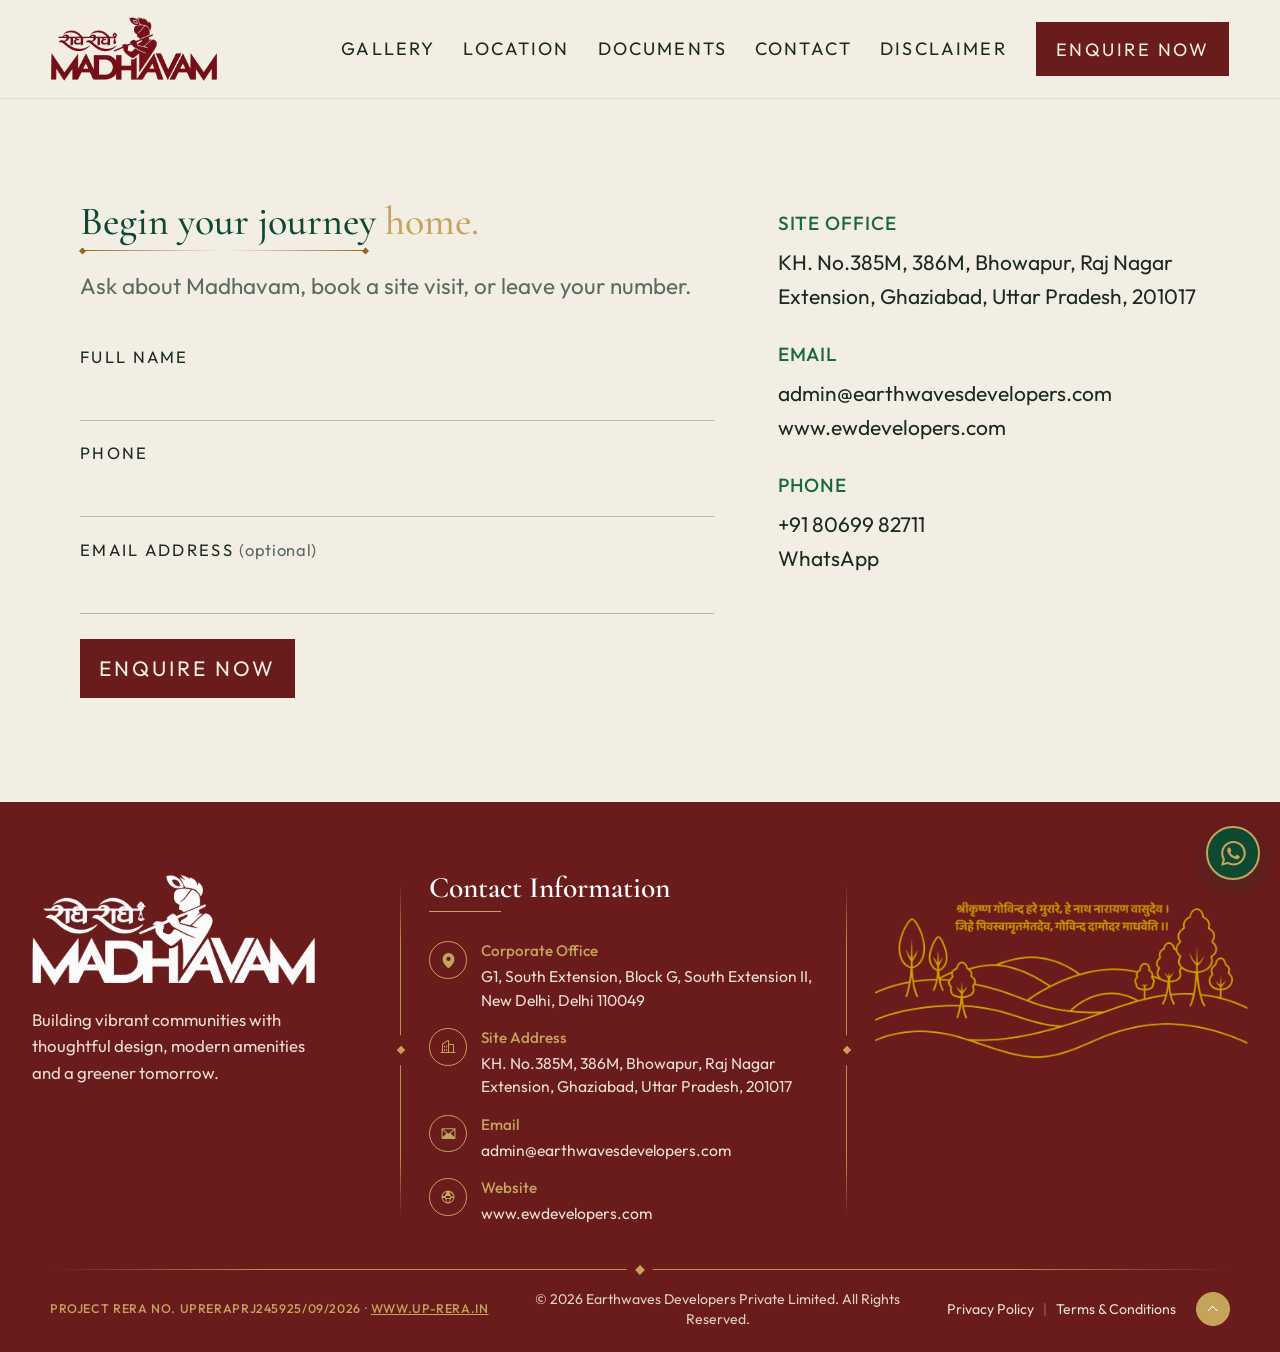
==== contact.html @ 1fb75564 "new contact page, and minor changes" ====
<!DOCTYPE html>
<html lang="en" class="no-js">
<head>
  <meta charset="utf-8">
  <meta name="viewport" content="width=device-width, initial-scale=1">
  <title>Contact Us | Madhavam</title>
  <meta name="description" content="Enquire about Madhavam by Earth Waves Developers — gated residential plots at Raj Nagar Extension, Ghaziabad (Delhi NCR). Book a site visit or leave your number.">
  <meta name="robots" content="index, follow">
  <meta name="author" content="Earthwaves Developers Pvt Ltd">
  <meta name="theme-color" content="#0E4A32">
  <link rel="canonical" href="https://madhavam.ewdevelopers.com/contact.html">

  <meta property="og:type" content="website">
  <meta property="og:locale" content="en_IN">
  <meta property="og:site_name" content="Madhavam">
  <meta property="og:url" content="https://madhavam.ewdevelopers.com/contact.html">
  <meta property="og:title" content="Contact Us | Madhavam">
  <meta property="og:description" content="Enquire about Madhavam — gated residential plots at Raj Nagar Extension, Delhi NCR. Book a site visit or leave your number.">
  <meta property="og:image" content="https://madhavam.ewdevelopers.com/assets/hero-poster.webp">

  <meta name="twitter:card" content="summary_large_image">
  <meta name="twitter:title" content="Contact Us | Madhavam">
  <meta name="twitter:description" content="Enquire about Madhavam — gated residential plots at Raj Nagar Extension, Delhi NCR.">
  <meta name="twitter:image" content="https://madhavam.ewdevelopers.com/assets/hero-poster.webp">

  <link rel="preconnect" href="https://fonts.googleapis.com">
  <link rel="preconnect" href="https://fonts.gstatic.com" crossorigin>
  <link href="https://fonts.googleapis.com/css2?family=Cormorant+Garamond:ital,wght@0,500;0,600;0,700;1,500&family=Noto+Serif+Devanagari:wght@500;600&family=Outfit:wght@300;400;500&display=swap" rel="stylesheet">
  <link href="https://cdn.jsdelivr.net/npm/bootstrap@5.3.3/dist/css/bootstrap.min.css" rel="stylesheet">
  <link href="css/style.css" rel="stylesheet">
  <script>document.documentElement.classList.replace("no-js","js")</script>
  <script type="application/ld+json">
  {
    "@context": "https://schema.org",
    "@type": "WebPage",
    "@id": "https://madhavam.ewdevelopers.com/contact.html#webpage",
    "url": "https://madhavam.ewdevelopers.com/contact.html",
    "name": "Contact Us | Madhavam",
    "description": "Enquire about Madhavam by Earth Waves Developers — gated residential plots at Raj Nagar Extension, Ghaziabad (Delhi NCR).",
    "isPartOf": { "@id": "https://madhavam.ewdevelopers.com/#website" },
    "publisher": { "@id": "https://madhavam.ewdevelopers.com/#organization" },
    "dateModified": "2026-10-22",
    "inLanguage": "en-IN"
  }
  </script>
</head>
<body class="legal-page">
  <a class="skip-link" href="#contactMain">Skip to content</a>

  <header class="site-header is-solid" id="siteHeader">
    <nav class="navbar navbar-expand-lg" aria-label="Primary">
      <div class="nav-bar">
        <a class="brand" href="index.html">
          <span class="brand-slot">
            <img class="brand-logo" src="assets/madhavam-logo-burgundy.webp" alt="Radhe Radhe Madhavam" width="1995" height="784" data-brand data-logo-light="assets/hero.png" data-logo-dark="assets/madhavam-logo-burgundy.webp">
          </span>
        </a>
        <button class="navbar-toggler" type="button" data-bs-toggle="collapse" data-bs-target="#siteNav" aria-controls="siteNav" aria-expanded="false" aria-label="Open menu">
          <span class="toggler-bar"></span>
          <span class="toggler-bar"></span>
          <span class="toggler-bar"></span>
        </button>
        <div class="collapse navbar-collapse" id="siteNav">
          <ul class="navbar-nav ms-auto">
            <li class="nav-item"><a class="nav-link" href="index.html#gallery">Gallery</a></li>
            <li class="nav-item"><a class="nav-link" href="index.html#location">Location</a></li>
            <li class="nav-item"><a class="nav-link" href="index.html#documents">Documents</a></li>
            <li class="nav-item"><a class="nav-link" href="contact.html" aria-current="page">Contact</a></li>
            <li class="nav-item"><a class="nav-link" href="disclaimer-privacy.html">Disclaimer</a></li>
          </ul>
          <a class="btn btn-nav" href="contact.html">Enquire Now</a>
        </div>
      </div>
    </nav>
  </header>

  <main id="contactMain">
    <section class="paper band contact" id="contact">
      <div class="sheet contact-grid">
        <div>
          <h1 class="reveal">Begin your journey <span class="text-gold">home.</span></h1>
          <div class="title-arrows title-arrows--start" aria-hidden="true">
            <span class="pillar-arrow pillar-arrow--flip"></span>
            <span class="pillar-arrow"></span>
          </div>
          <p class="lead-copy reveal">Ask about Madhavam, book a site visit, or leave your number.</p>
          <form class="enquiry reveal" id="enquiryForm" novalidate>
            <div class="field">
              <label for="fullName">Full name</label>
              <input class="form-control" id="fullName" name="name" type="text" autocomplete="name" required>
              <p class="invalid">Please enter your full name.</p>
            </div>
            <div class="field">
              <label for="phone">Phone</label>
              <input class="form-control" id="phone" name="phone" type="tel" autocomplete="tel" inputmode="tel" required>
              <p class="invalid">Please enter a phone number.</p>
            </div>
            <div class="field">
              <label for="email">Email address <span>(optional)</span></label>
              <input class="form-control" id="email" name="email" type="email" autocomplete="email">
              <p class="invalid">Please enter a valid email address.</p>
            </div>
            <div class="field" id="messageWrap" hidden>
              <label for="message">Message <span>(optional)</span></label>
              <textarea class="form-control" id="message" name="message" rows="3"></textarea>
            </div>
            <button class="btn btn-solid" type="submit">Enquire Now</button>
          </form>
          <p class="form-success" id="enquirySuccess" hidden role="status">Thank you. We have your enquiry for Madhavam and will respond within one working day.</p>
        </div>
        <aside class="contact-facts reveal">
          <div>
            <span>Site office</span>
            <p>KH. No.385M, 386M, Bhowapur, Raj Nagar Extension, Ghaziabad, Uttar Pradesh, 201017</p>
          </div>
          <div>
            <span>Email</span>
            <p><a href="mailto:admin@earthwavesdevelopers.com">admin@earthwavesdevelopers.com</a></p>
            <p><a href="https://www.ewdevelopers.com" rel="noopener noreferrer">www.ewdevelopers.com</a></p>
          </div>
          <div>
            <span>Phone</span>
            <p><a href="tel:+918069982711">+91 80699 82711</a></p>
            <p><a href="https://wa.me/918069982711" rel="noopener noreferrer">WhatsApp</a></p>
          </div>
        </aside>
      </div>
    </section>
  </main>

  <footer class="site-footer" id="footer">
    <div class="footer-main">
      <div class="footer-brand">
        <a class="footer-logo" href="index.html">
          <picture>
            <img src="assets/hero.png" alt="Radhe Radhe Madhavam" width="1547" height="612">
          </picture>
        </a>
        <p class="footer-tagline">Building vibrant communities with thoughtful design, modern amenities and a greener tomorrow.</p>
      </div>

      <div class="footer-vrule" aria-hidden="true"></div>

      <div class="footer-contacts">
        <h2 class="footer-contact-title">Contact Information</h2>
        <div class="footer-contact">
          <span class="footer-ico" aria-hidden="true"><span class="gallery-ico gallery-ico-map-pin"></span></span>
          <div class="footer-contact-text">
            <span class="footer-contact-label">Corporate Office</span>
            <span class="footer-contact-value">G1, South Extension, Block G, South Extension II, New Delhi, Delhi 110049</span>
          </div>
        </div>
        <div class="footer-contact">
          <span class="footer-ico" aria-hidden="true"><span class="gallery-ico gallery-ico-buildings"></span></span>
          <div class="footer-contact-text">
            <span class="footer-contact-label">Site Address</span>
            <span class="footer-contact-value">KH. No.385M, 386M, Bhowapur, Raj Nagar Extension, Ghaziabad, Uttar Pradesh, 201017</span>
          </div>
        </div>
        <div class="footer-contact">
          <span class="footer-ico" aria-hidden="true"><span class="gallery-ico gallery-ico-envelope"></span></span>
          <div class="footer-contact-text">
            <span class="footer-contact-label">Email</span>
            <a class="footer-contact-value" href="mailto:admin@earthwavesdevelopers.com">admin@earthwavesdevelopers.com</a>
          </div>
        </div>
        <div class="footer-contact">
          <span class="footer-ico" aria-hidden="true"><span class="gallery-ico gallery-ico-globe"></span></span>
          <div class="footer-contact-text">
            <span class="footer-contact-label">Website</span>
            <a class="footer-contact-value" href="https://www.ewdevelopers.com" rel="noopener noreferrer">www.ewdevelopers.com</a>
          </div>
        </div>
      </div>

      <div class="footer-vrule" aria-hidden="true"></div>

      <div class="footer-art">
        <picture class="footer-landscape">
          <img src="assets/%E0%A4%B6%E0%A5%8D%E0%A4%B0%E0%A5%80%E0%A4%95%E0%A5%83%E0%A4%B7%E0%A5%8D%E0%A4%A3%20%E0%A4%97%E0%A5%8B%E0%A4%B5%E0%A4%BF%E0%A4%A8%E0%A5%8D%E0%A4%A6%20%E0%A4%B8%E0%A5%81%E0%A4%A8%E0%A4%B9%E0%A4%B0%E0%A5%80%20%E0%A4%AA%E0%A4%B9%E0%A4%BE%E0%A4%A1%E0%A4%BC%E0%A4%BF%E0%A4%AF%E0%A4%BE%E0%A4%81.png" alt="" width="1792" height="877">
        </picture>
      </div>
    </div>

    <div class="footer-hrule" aria-hidden="true"></div>

    <div class="footer-bar">
      <p class="footer-rera"><span>Project RERA No. UPRERAPRJ245925/09/2026</span><span class="footer-rera-sep" aria-hidden="true"> · </span><a href="https://www.up-rera.in/" rel="noopener noreferrer">www.up-rera.in</a></p>
      <p class="footer-links">
        <a href="disclaimer-privacy.html#privacy">Privacy Policy</a>
        <span class="sep" aria-hidden="true">|</span>
        <a href="terms.html">Terms &amp; Conditions</a>
      </p>
      <p class="footer-copy">© 2026 Earthwaves Developers Private Limited. All Rights Reserved.</p>
      <a class="footer-top" href="#contactMain" aria-label="Back to top">
        <span class="gallery-ico gallery-ico-caret-left" aria-hidden="true"></span>
      </a>
    </div>
  </footer>

  <a class="wa-float" href="https://wa.me/918069982711" rel="noopener noreferrer" aria-label="Chat on WhatsApp">
    <svg viewBox="0 0 24 24" aria-hidden="true"><path d="M17.472 14.382c-.297-.149-1.758-.867-2.03-.967-.273-.099-.471-.148-.67.15-.197.297-.767.966-.94 1.164-.173.199-.347.223-.644.075-.297-.15-1.255-.463-2.39-1.475-.883-.788-1.48-1.761-1.653-2.059-.173-.297-.018-.458.13-.606.134-.133.298-.347.446-.52.149-.174.198-.298.298-.497.099-.198.05-.371-.025-.52-.075-.149-.669-1.612-.916-2.207-.242-.579-.487-.5-.669-.51-.173-.008-.371-.01-.57-.01-.198 0-.52.074-.792.372-.272.297-1.04 1.016-1.04 2.479 0 1.462 1.065 2.875 1.213 3.074.149.198 2.096 3.2 5.077 4.487.709.306 1.262.489 1.694.625.712.227 1.36.195 1.871.118.571-.085 1.758-.719 2.006-1.413.248-.694.248-1.289.173-1.413-.074-.124-.272-.198-.57-.347m-5.421 7.403h-.004a9.87 9.87 0 01-5.031-1.378l-.361-.214-3.741.982.998-3.648-.235-.374a9.86 9.86 0 01-1.51-5.26c.001-5.45 4.436-9.884 9.888-9.884 2.64 0 5.122 1.03 6.988 2.898a9.825 9.825 0 012.893 6.994c-.003 5.45-4.435 9.884-9.885 9.884m8.413-18.297A11.815 11.815 0 0012.05 0C5.495 0 .16 5.335.157 11.892c0 2.096.547 4.142 1.588 6.045L.057 24l6.305-1.654a11.882 11.882 0 005.683 1.448h.005c6.554 0 11.89-5.335 11.893-11.893a11.821 11.821 0 00-3.48-8.413Z"/></svg>
  </a>

  <script src="https://cdn.jsdelivr.net/npm/bootstrap@5.3.3/dist/js/bootstrap.bundle.min.js" defer></script>
  <script src="js/main.js" defer></script>
</body>
</html>
---- css/style.css ----
:root {
  --cream: #f3eee4;
  --cream-deep: #e7e0d2;
  --burgundy: #6a1b1b;
  --green-word: #1b6b3a;
  --footer-bg: var(--burgundy);
  --gold: #c6a35a;
  --ink: #1c2a22;
  --muted: #5c6b62;
  --header: 87.4px;
  --sheet: 1120px;
  --serif: "Cormorant Garamond", "Times New Roman", serif;
  --sans: "Outfit", "Segoe UI", sans-serif;
  --devanagari: "Noto Serif Devanagari", serif;
}

*,
*::before,
*::after { box-sizing: border-box; }

html { scroll-behavior: smooth; }

body {
  margin: 0;
  color: var(--ink);
  background: var(--cream);
  font-family: var(--sans);
  font-weight: 400;
  font-size: 24px;
  line-height: 1.65;
}

img { max-width: 100%; display: block; }

a { color: inherit; }

button,
input,
textarea { font: inherit; }

h1, h2, h3, .hero-kicker {
  font-family: var(--serif);
  font-weight: 500;
  letter-spacing: 0;
}

h1, h2, h3 { line-height: 0.95; margin: 0 0 1rem; }

p { margin: 0 0 1rem; }

.skip-link {
  position: absolute;
  left: 1rem;
  top: -4rem;
  z-index: 2000;
  background: var(--cream);
  color: var(--ink);
  padding: 0.6rem 1rem;
}

.skip-link:focus { top: 1rem; }

.sheet {
  width: min(var(--sheet), calc(100% - 2.5rem));
  margin-inline: auto;
}

.paper {
  background: var(--cream);
}

.band { padding: 6.5rem 0; }

/* Adjacent cream bands share one background, so stacked padding reads as a double gap.
   Document Center is burgundy, so keep full padding into and out of that band. */
.paper.band + .paper.band:not(.documents) { padding-top: 0; }
.documents.paper.band + .paper.band { padding-top: 6.5rem; }

.band h2 {
  font-size: clamp(3rem, 6vw, 4.125rem);
}

.reveal { transition: opacity 0.7s ease, transform 0.7s ease; }

.js .reveal {
  opacity: 0;
  transform: translateY(24px);
}

.js .reveal.is-in {
  opacity: 1;
  transform: none;
}

/* Header */

.site-header {
  position: fixed;
  inset: 0 0 auto 0;
  z-index: 1030;
  color: var(--cream);
  background: transparent;
  transition: background-color 0.3s ease, box-shadow 0.3s ease, color 0.3s ease;
}

.site-header.is-scrolled,
.site-header.is-solid,
.legal-page .site-header {
  background: var(--cream);
  color: var(--ink);
  box-shadow: 0 1px 0 rgba(28, 42, 34, 0.08);
}

.site-header .navbar {
  width: 100%;
  padding: 0;
}

.nav-bar {
  position: relative;
  display: flex;
  align-items: center;
  justify-content: space-between;
  width: 100%;
  gap: 1.25rem;
  min-height: var(--header);
  padding: 0.4rem 4vw;
}

.brand {
  display: inline-flex;
  align-items: center;
  text-decoration: none;
  color: inherit;
}

.brand-slot {
  display: inline-flex;
  align-items: center;
  border-radius: 4px;
  overflow: hidden;
  line-height: 0;
}

.brand-name {
  font-family: var(--serif);
  font-size: 30px;
  font-weight: 500;
  letter-spacing: 0.04em;
}

.navbar-nav { gap: 0.35rem; }

.site-header .navbar-nav .nav-link {
  color: var(--cream);
  font-size: 18px;
  letter-spacing: 0.12em;
  text-transform: uppercase;
  padding: 0.4rem 0.7rem;
}

.site-header.is-scrolled .navbar-nav .nav-link,
.site-header.is-solid .navbar-nav .nav-link,
.legal-page .site-header .navbar-nav .nav-link { color: var(--ink); }

.site-header .navbar-nav .nav-link:hover,
.site-header .navbar-nav .nav-link:focus { color: var(--gold); }

.btn-nav,
.btn-solid,
.btn-hero {
  border-radius: 0;
  letter-spacing: 0.14em;
  text-transform: uppercase;
  font-weight: 400;
  padding: 0.8rem 1.15rem;
  text-decoration: none;
  border: 1px solid transparent;
}

.btn-nav { font-size: 18px; }
.btn-hero { font-size: 16.8px; }
.btn-solid { font-size: 21px; }

.btn-nav {
  margin-left: 0.8rem;
  color: var(--cream);
  border-color: rgba(243, 238, 228, 0.7);
  background: transparent;
}

.site-header.is-scrolled .btn-nav,
.site-header.is-solid .btn-nav,
.legal-page .site-header .btn-nav {
  background: var(--burgundy);
  border-color: var(--burgundy);
  color: var(--cream);
}

.btn-nav:hover,
.btn-solid:hover,
.btn-hero:hover,
.site-header.is-scrolled .btn-nav:hover {
  color: var(--cream);
  background: var(--green-word);
  border-color: var(--green-word);
}

.navbar-toggler {
  position: relative;
  margin-left: auto;
  width: 2.4rem;
  height: 2.4rem;
  border: 0;
  border-radius: 0;
  background: transparent;
  box-shadow: none;
  outline: none;
  padding: 0;
  -webkit-tap-highlight-color: transparent;
}

.navbar-toggler:hover,
.navbar-toggler:focus,
.navbar-toggler:focus-visible,
.navbar-toggler:active {
  border: 0;
  border-radius: 0;
  background: transparent;
  box-shadow: none;
  outline: none;
}

.toggler-bar {
  position: absolute;
  left: 0;
  width: 100%;
  height: 2.5px;
  background: currentColor;
  transform-origin: center;
  transition: transform 0.22s ease, opacity 0.22s ease;
}

.toggler-bar:nth-child(1) {
  top: calc(50% - 9.75px);
  transform: translateY(0) rotate(0deg);
}

.toggler-bar:nth-child(2) {
  top: calc(50% - 1.25px);
}

.toggler-bar:nth-child(3) {
  top: calc(50% + 7.25px);
  transform: translateY(0) rotate(0deg);
}

.navbar-toggler[aria-expanded="true"] .toggler-bar:nth-child(1) {
  transform: translateY(8.5px) rotate(45deg);
}

.navbar-toggler[aria-expanded="true"] .toggler-bar:nth-child(2) {
  opacity: 0;
}

.navbar-toggler[aria-expanded="true"] .toggler-bar:nth-child(3) {
  transform: translateY(-8.5px) rotate(-45deg);
}

@media (min-width: 992px) {
  :root { --header: 98px; }

  .navbar-toggler { display: none; }
  .navbar-collapse {
    display: flex !important;
    flex-basis: auto;
    align-items: center;
    justify-content: flex-end;
    margin-left: auto;
    gap: 0.35rem;
  }
  .site-header .navbar-nav {
    flex-direction: row;
    margin-left: 0;
  }
  .nav-item-mobile-only { display: none; }
  .brand-slot img {
    height: 72px;
    max-width: min(300px, 36vw);
  }
}

@media (min-width: 1400px) {
  :root { --header: 112px; }

  .brand-slot img {
    height: 84px;
    max-width: min(340px, 32vw);
  }
}

@media (max-width: 991.98px) {
  .navbar-collapse:not(.show) {
    display: none !important;
  }

  .site-header:has(.navbar-collapse.show) {
    background: var(--cream);
    color: var(--ink);
    box-shadow: none;
  }

  .navbar-collapse.show {
    display: flex;
    flex-direction: column;
    align-items: flex-end;
    position: absolute;
    top: 100%;
    right: 0;
    left: 0;
    z-index: 20;
    height: auto !important;
    background: var(--cream);
    color: var(--ink);
    padding: 0 4vw 1.4rem;
    border-bottom: 1px solid var(--gold);
  }

  .site-header .navbar-collapse .navbar-nav {
    width: 100%;
    align-items: flex-end;
    margin-bottom: 0.8rem;
  }

  .site-header .navbar-collapse .nav-link {
    color: var(--ink);
    font-weight: 500;
    letter-spacing: 0.05em;
    text-align: right;
    padding-right: 0;
  }

  .site-header .navbar-collapse .nav-link:hover,
  .site-header .navbar-collapse .nav-link:focus {
    color: var(--gold);
  }

  .navbar-collapse.show .btn-nav {
    align-self: flex-end;
    margin-left: 0;
    display: inline-block;
    background: var(--burgundy);
    color: var(--cream);
    font-size: 15.5px;
    padding: 0.69rem 0.99rem;
  }

  .btn-hero {
    font-size: 14.4px;
    padding: 0.69rem 0.99rem;
  }

  .btn-solid {
    font-size: 14.4px;
    padding: 0.69rem 0.99rem;
  }

  .hero-actions .btn-hero:not(.btn-hero-ghost) {
    display: none;
  }
}

/* Hero */

.hero {
  position: relative;
  height: 100dvh;
  min-height: 100svh;
  color: var(--cream);
  background: #10261c url("../assets/hero-poster.webp") center / cover no-repeat;
  overflow: hidden;
}

.hero-video {
  position: absolute;
  inset: 0;
  width: 100%;
  height: 100%;
  object-fit: cover;
}

.hero-scrim {
  position: absolute;
  inset: 0;
  background:
    linear-gradient(to top, rgba(12, 28, 22, 0.55) 0%, rgba(12, 28, 22, 0.18) 42%, rgba(12, 28, 22, 0.28) 100%);
}

.hero-copy {
  position: relative;
  z-index: 1;
  height: 100%;
  display: flex;
  flex-direction: column;
  align-items: center;
  justify-content: flex-end;
  text-align: center;
  padding: 0 1.5rem 6vh;
}

.hero-kicker {
  font-size: 34.4px;
  margin-bottom: 0rem;
  color: var(--gold);
  font-weight: 600;
}

.hero-sub,
.hero-line {
  letter-spacing: 0.16em;
  text-transform: uppercase;
  font-size: clamp(1.2rem, 2.4vw, 1.5rem);
  font-weight: 400;
}

.hero-sub { margin-bottom: 1rem; }

.hero h1 {
  font-size: clamp(3rem, 7.2vw, 5.4rem);
  margin-bottom: 0.35rem;
}

.hero-title-lead {
  font-size: 0.8em;
}

.hero-title-accent {
  color: var(--gold);
}

.hero .title-arrows {
  margin: 0.25rem auto 0.5rem;
  width: min(100%, 14rem);
}

.hero-line { margin-bottom: 1.6rem; }

.hero-actions { display: flex; flex-wrap: wrap; gap: 0.75rem; justify-content: center; }

.btn-hero {
  background: var(--cream);
  color: var(--burgundy);
  border-color: var(--cream);
}

.btn-hero-ghost {
  background: transparent;
  color: var(--cream);
  border-color: rgba(243, 238, 228, 0.75);
}

.btn-hero-ghost:hover { background: transparent; color: var(--gold); border-color: var(--gold); }

.js .hero-copy {
  animation: rise 0.9s ease both;
}

@keyframes rise {
  from { opacity: 0; transform: translateY(16px); }
  to { opacity: 1; transform: none; }
}

.brand-slot img {
  display: none;
  width: auto;
  height: 65px;
  max-width: min(275px, 48vw);
  object-fit: contain;
}

.brand-slot.is-ready img { display: block; }

.brand-slot.is-ready > .brand-fallback { display: none; }

/* Gallery */

.gallery-head {
  display: grid;
  grid-template-columns: minmax(0, 1.15fr) minmax(16rem, 0.85fr);
  gap: 2rem 2.5rem;
  align-items: center;
  margin-bottom: 2.2rem;
}

.gallery-kicker {
  margin: 0 0 0.7rem;
  color: var(--gold);
  font-size: 12px;
  font-weight: 500;
  letter-spacing: 0.32em;
  text-transform: uppercase;
}

.gallery h2.gallery-title {
  margin: 0 0 0.35rem;
  color: #0e4a32;
  font-size: clamp(2.7rem, 4.8vw, 3.75rem);
  line-height: 0.9;
}

.gallery-title-line,
.gallery-title-name { display: block; }

.gallery-title-name {
  color: var(--gold);
  font-size: 1.14em;
}

.gallery-copy .title-arrows {
  margin: 0.55rem 0 0.9rem;
  width: min(100%, 18rem);
}

.gallery-intro {
  max-width: 36ch;
  margin: 0;
  color: var(--ink);
  font-size: 16.5px;
  line-height: 1.55;
}

.gallery-highlights {
  display: flex;
  align-items: stretch;
  justify-content: space-between;
  margin: 0;
  padding: 0;
  list-style: none;
}

.gallery-highlights li {
  flex: 1;
  display: flex;
  flex-direction: column;
  align-items: center;
  text-align: center;
  padding: 0 0.7rem;
  border-left: 1px solid rgba(198, 163, 90, 0.85);
}

.gallery-highlights li:last-child {
  border-right: 1px solid rgba(198, 163, 90, 0.85);
}

.gallery-highlights .gallery-ico {
  width: 28px;
  height: 28px;
  flex: 0 0 28px;
  color: var(--gold);
}

.gallery-highlights .gallery-ico-leaf { transform: scale(1.04); }
.gallery-highlights .gallery-ico-users { transform: scale(1.22); }

.gallery-highlights li > span:last-child {
  display: block;
  max-width: 7.4rem;
  margin-top: 0.55rem;
  color: var(--ink);
  font-size: 14px;
  line-height: 1.25;
}

.gallery-board {
  display: flex;
  flex-direction: column;
}

.gallery-toolbar {
  display: flex;
  align-items: center;
  margin-bottom: 1.35rem;
}

.gallery-pills {
  display: flex;
  flex: 1;
  align-items: center;
  gap: 0.55rem;
  min-width: 0;
  padding-bottom: 8px;
  overflow-x: auto;
  overflow-y: hidden;
  scrollbar-width: none;
}

.gallery-pills::-webkit-scrollbar { display: none; }

.gallery-pill,
.gallery-arrow {
  font-family: var(--sans);
  font-weight: 400;
  line-height: 1;
  cursor: pointer;
}

.gallery-pill {
  position: relative;
  display: inline-flex;
  flex: 0 0 auto;
  align-items: center;
  gap: 0.45rem;
  padding: 0.62rem 1.06rem;
  color: var(--ink);
  background: transparent;
  border: 1px solid rgba(198, 163, 90, 0.65);
  border-radius: 999px;
  font-size: 16.2px;
  white-space: nowrap;
}

.gallery-pill .gallery-ico {
  width: 1.18rem;
  height: 1.18rem;
  color: var(--gold);
}

.gallery-pill.is-active {
  color: var(--cream);
  background: #0e4a32;
  border-color: #0e4a32;
}

.gallery-pill.is-active .gallery-ico { color: var(--cream); }

.gallery-pill.is-active::after {
  content: "";
  position: absolute;
  left: 50%;
  bottom: -6px;
  transform: translateX(-50%);
  border: 6px solid transparent;
  border-top-color: #0e4a32;
  border-bottom: 0;
}

.gallery-arrows {
  display: flex;
  justify-content: center;
  gap: 0.55rem;
  margin-top: 1.15rem;
}

.gallery-arrow {
  display: grid;
  place-items: center;
  width: 2.55rem;
  height: 2.55rem;
  font-size: 14.5px;
  color: var(--cream);
  background: var(--burgundy);
  border: 1px solid var(--gold);
  border-radius: 50%;
}

.gallery-arrow .gallery-ico {
  width: 1rem;
  height: 1rem;
}

.gallery-pill:hover {
  border-color: var(--gold);
  color: #0e4a32;
}

.gallery-arrow:hover {
  background: #0e4a32;
  border-color: var(--gold);
  color: var(--cream);
}

.gallery-pill.is-active:hover {
  color: var(--cream);
  background: #0e4a32;
  border-color: #0e4a32;
}

.gallery-pill:focus-visible,
.gallery-arrow:focus-visible {
  outline: 2px solid var(--gold);
  outline-offset: 2px;
}

.gallery-ico {
  display: inline-block;
  background: currentColor;
  -webkit-mask: var(--ico) center / contain no-repeat;
  mask: var(--ico) center / contain no-repeat;
}

.gallery-ico-leaf { --ico: url("../assets/icons/leaf.svg"); }
.gallery-ico-house { --ico: url("../assets/icons/house.svg"); }
.gallery-ico-users { --ico: url("../assets/icons/users.svg"); }
.gallery-ico-image { --ico: url("../assets/icons/image.svg"); }
.gallery-ico-drone { --ico: url("../assets/icons/drone.svg"); }
.gallery-ico-megaphone { --ico: url("../assets/icons/megaphone.svg"); }
.gallery-ico-tree { --ico: url("../assets/icons/tree.svg"); }
.gallery-ico-buildings { --ico: url("../assets/icons/buildings.svg"); }
.gallery-ico-path { --ico: url("../assets/icons/path.svg"); }
.gallery-ico-users-three { --ico: url("../assets/icons/users-three.svg"); }
.gallery-ico-map-pin { --ico: url("../assets/icons/map-pin.svg"); }
.gallery-ico-envelope { --ico: url("../assets/icons/envelope.svg"); }
.gallery-ico-globe { --ico: url("../assets/icons/globe.svg"); }
.gallery-ico-caret-left { --ico: url("../assets/icons/caret-left.svg"); }
.gallery-ico-caret-right { --ico: url("../assets/icons/caret-right.svg"); }

.gallery-mosaic,
.gallery-grid {
  display: grid;
  gap: 0.9rem;
}

.gallery-mosaic {
  grid-template-columns: 1.65fr 1fr 1fr;
  grid-template-rows: minmax(210px, 1fr) minmax(210px, 1fr);
  min-height: 540px;
}

.gallery-mosaic .gallery-feature {
  grid-column: 1;
  grid-row: 1 / span 2;
}

.gallery-mosaic.is-marquee .gallery-marquee {
  grid-column: 2 / span 2;
  grid-row: 1 / span 2;
  height: 100%;
  min-width: 0;
  min-height: 540px;
  overflow: hidden;
}

.gallery-marquee-track {
  display: flex;
  gap: 0.9rem;
  height: 100%;
  min-height: inherit;
  width: max-content;
  animation: gallery-marquee 80s linear infinite;
}

.gallery-stage.is-looping:hover .gallery-marquee-track,
.gallery-stage.is-looping:focus-within .gallery-marquee-track {
  animation-play-state: paused;
}

.gallery-marquee .gallery-card {
  flex: 0 0 300px;
  width: 300px;
  height: auto;
  min-height: 100%;
  align-self: stretch;
}

@keyframes gallery-marquee {
  from { transform: translateX(-50%); }
  to { transform: translateX(0); }
}

.gallery-grid { grid-template-columns: 1fr 1fr; }

.gallery-grid .gallery-card { min-height: 250px; }

.gallery-card {
  position: relative;
  min-height: 210px;
  overflow: hidden;
  border-radius: 18px;
  color: #fff;
}

.gallery-media {
  position: absolute;
  inset: 0;
  background: linear-gradient(165deg, #f6f1e6 0%, #d5e0d2 46%, #1b4634 100%);
}

.gallery-card:nth-child(2) .gallery-media { background: linear-gradient(165deg, #efe4d0 0%, #c9d4c2 42%, #173c2e 100%); }
.gallery-card:nth-child(3) .gallery-media { background: linear-gradient(160deg, #f3eee4 0%, #b7c9b4 40%, #24543c 100%); }
.gallery-card:nth-child(4) .gallery-media { background: linear-gradient(170deg, #e7efe4 0%, #d8c7a4 38%, #1a3328 100%); }
.gallery-card:nth-child(5) .gallery-media { background: linear-gradient(165deg, #f7f3ea 0%, #9fb89a 36%, #0e4a32 100%); }

.gallery-media picture {
  display: block;
  width: 100%;
  height: 100%;
}

.gallery-media img {
  width: 100%;
  height: 100%;
  object-fit: cover;
}

.gallery-media img.is-contain {
  object-fit: contain;
  background: #0c1410;
}

.gallery-card::after {
  content: "";
  position: absolute;
  right: 0;
  bottom: 0;
  left: 0;
  height: 58%;
  background: linear-gradient(to top, rgba(8, 18, 14, 0.78), rgba(8, 18, 14, 0));
  pointer-events: none;
}

.gallery-leaf {
  position: absolute;
  right: 0.8rem;
  bottom: 0.7rem;
  z-index: 1;
  width: 4.2rem;
  height: auto;
  color: var(--gold);
  pointer-events: none;
}

.gallery-caption {
  position: absolute;
  right: 1.15rem;
  bottom: 1rem;
  left: 1.15rem;
  z-index: 1;
}

.gallery-feature-title {
  margin: 0;
  color: var(--gold);
  font-family: var(--serif);
  font-size: clamp(1.7rem, 2.2vw, 2.15rem);
  font-weight: 500;
  line-height: 0.98;
  letter-spacing: 0.04em;
  text-transform: uppercase;
  text-shadow: 0 0 10px rgba(0, 0, 0, 0.5);
}

.gallery-card-title,
.gallery-card-caption { margin: 0; }

.gallery-card-title {
  font-size: 14px;
  font-weight: 500;
  letter-spacing: 0.12em;
  text-transform: uppercase;
}

.gallery-card-caption {
  margin-top: 0.2rem;
  color: rgba(243, 238, 228, 0.88);
  font-size: 13.5px;
  font-weight: 300;
  line-height: 1.35;
}

@media (max-width: 1099.98px) {
  .gallery-head { grid-template-columns: 1fr; }
  .gallery-highlights {
    justify-content: flex-start;
    max-width: 28rem;
  }
  .gallery-mosaic {
    grid-template-columns: 1fr 1fr;
    grid-template-rows: auto;
    min-height: 0;
  }
  .gallery-mosaic .gallery-feature {
    grid-column: 1 / -1;
    grid-row: auto;
    min-height: 340px;
  }
  .gallery-mosaic .gallery-card:not(.gallery-feature) { min-height: 220px; }
}

@media (max-width: 767.98px) {
  .gallery-toolbar { margin-bottom: 0.85rem; }
  .gallery-stage { order: 3; }
  .gallery-arrows {
    order: 2;
    margin-top: 0;
    margin-bottom: 1.15rem;
  }
  .gallery-mosaic,
  .gallery-grid { grid-template-columns: 1fr; }
  .gallery-mosaic .gallery-feature {
    grid-column: auto;
    min-height: 280px;
  }
  .gallery-highlights { max-width: none; }
  .gallery h2.gallery-title { font-size: clamp(2.3rem, 11vw, 3rem); }
}

@media (max-width: 575.98px) {
  .gallery-highlights li { padding: 0 0.35rem; }
  .gallery-highlights li > span:last-child { font-size: 12.5px; }
}
.hero-copy {
  padding: 1rem 1.5rem;
}

/* Arrival film */

.arrival {
  position: relative;
  width: 100%;
  height: min(56.25vw, 92dvh);
  background: #10261c url("../assets/radhe-radhe-gate-poster.webp") center / cover no-repeat;
  overflow: hidden;
}

.arrival-video {
  position: absolute;
  inset: 0;
  width: 100%;
  height: 100%;
  object-fit: cover;
}

.arrival-scrim {
  position: absolute;
  inset: 0;
  z-index: 1;
  pointer-events: none;
  background: linear-gradient(
    90deg,
    rgba(10, 22, 16, 0.82) 0%,
    rgba(10, 22, 16, 0.55) 32%,
    rgba(10, 22, 16, 0.18) 52%,
    transparent 68%
  );
}

.arrival-overlay {
  position: absolute;
  inset: 0 auto 0 0;
  z-index: 2;
  width: min(40%, 28rem);
  display: flex;
  align-items: center;
  padding: clamp(1.25rem, 3.5vw, 3rem) clamp(1.1rem, 2.8vw, 2.75rem);
  pointer-events: none;
  color: var(--cream);
}

.arrival-copy {
  width: 100%;
}

.arrival-title {
  position: relative;
  margin: 0 0 0.35rem;
  font-family: var(--serif);
  font-weight: 500;
  font-size: clamp(1.65rem, 2.6vw, 2.65rem);
  line-height: 1.05;
  letter-spacing: 0.01em;
  color: var(--gold);
}

.arrival-title-line {
  display: block;
}

.arrival-word {
  display: inline-block;
  will-change: transform, opacity, filter;
}

.arrival .title-arrows {
  width: min(100%, 14rem);
  margin: 0.5rem 0 1.15rem;
  transform-origin: left center;
  will-change: transform, opacity;
}

.arrival-benefits {
  list-style: none;
  margin: 0;
  padding: 0;
  display: flex;
  flex-direction: column;
  gap: 0.55rem;
}

.arrival-benefits li {
  margin: 0;
  padding: 0;
  font-family: var(--sans);
  font-weight: 300;
  font-size: clamp(0.82rem, 1.15vw, 2.25rem);
  line-height: 1.4;
  letter-spacing: 0.01em;
  color: rgba(243, 238, 228, 0.92);
  will-change: transform, opacity, filter;
}

.arrival-benefit-inner {
  display: inline-block;
  position: relative;
  padding-left: 0.95rem;
}

.arrival-benefit-inner::before {
  content: "";
  position: absolute;
  left: 0;
  top: 0.55em;
  width: 0.35rem;
  height: 0.35rem;
  border-radius: 50%;
  background: var(--gold);
  opacity: 0.85;
}

.arrival--no-overlay .arrival-overlay,
.arrival--no-overlay .arrival-scrim {
  display: none;
}

.js .arrival:not(.arrival--static):not(.arrival--no-overlay) .arrival-word,
.js .arrival:not(.arrival--static):not(.arrival--no-overlay) .title-arrows,
.js .arrival:not(.arrival--static):not(.arrival--no-overlay) .arrival-benefits li {
  opacity: 0;
}

@media (max-width: 991.98px) {
  .arrival-overlay {
    width: min(58%, 24rem);
    padding: clamp(1rem, 3vw, 1.75rem) clamp(0.9rem, 2.5vw, 1.5rem);
  }

  .arrival-title {
    font-size: clamp(1.45rem, 3.4vw, 2rem);
    margin-bottom: 1rem;
  }

  .arrival-benefits {
    gap: 0.45rem;
  }

  .arrival-benefits li {
    font-size: clamp(0.88rem, 2vw, 1rem);
  }
}

@media (max-width: 767.98px) {
  .arrival { height: 70vw; }

  .arrival-video {
    inset: auto;
    top: 50%;
    left: 50%;
    width: auto;
    height: 100%;
    min-width: 100%;
    max-width: none;
    transform: translate(-50%, -50%);
  }

  .arrival-scrim {
    background: linear-gradient(
      90deg,
      rgba(10, 22, 16, 0.9) 0%,
      rgba(10, 22, 16, 0.72) 48%,
      rgba(10, 22, 16, 0.28) 72%,
      transparent 88%
    );
  }

  .arrival-overlay {
    width: min(78%, 22rem);
    align-items: center;
    padding: clamp(1.25rem, 5vw, 2rem) clamp(1rem, 4vw, 1.5rem);
  }

  .arrival-title {
    font-size: clamp(1.25rem, 4.8vw, 1.55rem);
    margin-bottom: 0.25rem;
  }

  .arrival .title-arrows {
    width: min(100%, 10rem);
    margin: 0.35rem 0 0.7rem;
  }

  .arrival-benefits {
    position: relative;
    gap: 0;
    min-height: 5.2em;
  }

  .arrival-benefits li {
    font-size: clamp(0.95rem, 3.6vw, 1.1rem);
    line-height: 1.4;
    font-weight: 400;
  }

  .js .arrival:not(.arrival--static):not(.arrival--no-overlay) .arrival-benefits li {
    position: absolute;
    left: 0;
    right: 0;
    top: 0;
  }

  .arrival--static .arrival-benefits {
    min-height: 0;
    gap: 0.45rem;
  }

  .arrival--static .arrival-benefits li {
    position: static;
  }

  .arrival-benefit-inner {
    padding-left: 0.9rem;
  }

  .arrival-benefit-inner::before {
    width: 0.32rem;
    height: 0.32rem;
    top: 0.5em;
  }
}

/* Quality */

.lead-copy {
  max-width: 40rem;
  color: var(--muted);
  margin-bottom: 2.4rem;
  font-size: 22.5px;
}

.pillar-grid {
  display: grid;
  grid-template-columns: repeat(4, 1fr);
  gap: 2.5rem 3rem;
  border: 1px solid var(--gold);
}

.pillar-grid article {
  display: flex;
  flex-direction: column;
  min-width: 0;
  padding-bottom: 0 !important;
}

.quality-head {
  display: flex;
  align-items: center;
  justify-content: space-between;
  gap: 1.25rem 2rem;
}

.quality-head h2 { margin-bottom: 0.35rem; }

.quality-head .title-arrows {
  margin: 0.5rem 0 1rem;
  width: min(100%, 18rem);
}

.quality-landscape { display: none; }

.quality-lead { color: #0E4A32; }

.quality-accent,
.text-gold { color: var(--gold); }

.pillar-grid h3 {
  margin-bottom: 0.55rem;
  font-size: 2.25rem;
  color: var(--burgundy);
}

.pillar-arrow {
  display: block;
  position: relative;
  width: 11rem;
  max-width: 100%;
  height: 1px;
  margin: 0 0 1rem;
  background: linear-gradient(
    90deg,
    rgba(141, 104, 36, 0) 0%,
    rgb(141 104 36 / 45%) 45%,
    #8d6824 100%
  );
}

.pillar-arrow::before {
  content: "";
  position: absolute;
  right: 0;
  top: 50%;
  width: 5px;
  height: 5px;
  background: #8d6824;
  transform: translateY(-50%) rotate(46deg);
}

.pillar-arrow--flip {
  transform: scaleX(-1);
}

.pillar-grid p {
  margin-bottom: 0;
  font-size: 21px;
  color: var(--muted);
}

.pillar-mark {
  width: 100%;
  height: auto;
  margin-top: auto;
  object-fit: contain;
}

@media (min-width: 768px) {
  .pillar-grid article:nth-child(3) .pillar-mark,
  .pillar-grid article:nth-child(4) .pillar-mark {
    transform: scaleX(-1);
  }
}

@media (max-width: 767.98px) {
  .pillar-grid article:nth-child(2) .pillar-mark,
  .pillar-grid article:nth-child(4) .pillar-mark {
    transform: scaleX(-1);
  }
  .pillar-grid h3 {
    font-size: clamp(1.8rem, 4vw, 2.25rem);
  }
}

@media (min-width: 992px) {
  .pillar-grid { column-gap: 0; }

  .pillar-grid article { padding: 1.35rem 1.5rem; }

  .pillar-grid article + article {
    border-left: 1px solid var(--gold);
  }
}

.developer {
  position: relative;
  margin-top: 4.5rem;
  overflow: hidden;
  color: #f3eee4;
  min-height: 28rem;
}

.developer-bg {
  position: absolute;
  inset: 0;
}

.developer-bg img {
  width: 100%;
  height: 100%;
  object-fit: cover;
  object-position: center 40%;
}

.developer-scrim {
  position: absolute;
  inset: 0;
  background: linear-gradient(90deg, rgba(8, 36, 24, 0.9) 0%, rgba(14, 74, 50, 0.84) 52%, rgba(14, 74, 50, 0.72) 100%);
}

.developer-mark { display: none; }

@media (min-width: 992px) {
  .developer-mark {
    display: flex;
    align-items: center;
    justify-content: center;
    position: absolute;
    z-index: 1;
    top: 0;
    bottom: 0;
    left: 46rem;
    right: 0;
    padding: 2.5rem 1.5rem;
    pointer-events: none;
  }

  .developer-mark img {
    max-width: 100%;
    max-height: 100%;
    width: auto;
    height: auto;
    object-fit: contain;
  }
}

.developer-copy {
  position: relative;
  z-index: 1;
  max-width: 46rem;
  padding: 3.25rem 2.75rem;
}

.developer-copy .developer-kicker {
  margin: 0 0 0.85rem;
  color: var(--gold);
  font-family: var(--serif);
  font-size: 1.05rem;
  font-weight: 600;
  letter-spacing: 0.16em;
  text-transform: uppercase;
}

.developer h3 {
  margin: 0 0 1.35rem;
  color: #fff;
  font-size: clamp(2.1rem, 4vw, 2.85rem);
  line-height: 1.05;
}

.developer-copy p {
  max-width: 44rem;
  margin: 0 0 1rem;
  color: rgba(243, 238, 228, 0.94);
  font-size: 17px;
  line-height: 1.7;
}

.developer-meta {
  margin-top: 1.4rem;
  margin-bottom: 0;
  font-size: 15px;
  line-height: 1.65;
}

.developer-meta strong {
  color: var(--gold);
  font-weight: 500;
}

.developer-meta a {
  color: inherit;
  text-decoration: none;
}

.developer-meta a:hover { color: var(--gold); }

.developer-sep {
  margin: 0 0.45rem;
  color: var(--gold);
}

/* Location advantages */

.location {
  --loc-gold: #d4b06a;
  --map-size: min(30vw, 360px);
  position: relative;
  background-color: var(--burgundy);
  color: #f3eee4;
}

.location .sheet {
  width: min(1240px, calc(100% - 2.5rem));
}

.location h2.location-title {
  margin: 0 0 0.35rem;
  text-align: center;
  color: var(--loc-gold);
  font-size: clamp(2.05rem, 4.6vw, 4.125rem);
  font-weight: 500;
  line-height: 0.95;
}

.location > .sheet > .title-arrows {
  margin: 0.75rem auto 2.4rem;
}

.location-title-line,
.location-title-main { display: block; }

.location-title-line {
  font-size: 0.52em;
  font-weight: 500;
  line-height: 1.15;
  color: #fff;
}

.location-title-main {
  margin-top: 0.08em;
  font-weight: 700;
  line-height: 0.92;
}

.location-board {
  display: grid;
  grid-template-columns: minmax(0, 1fr) var(--map-size) minmax(0, 1fr);
  align-items: stretch;
  column-gap: 0;
}

.location-col {
  display: grid;
  grid-template-rows: repeat(4, minmax(0, 1fr));
  min-height: var(--map-size);
  margin: 0;
  padding: 0;
  list-style: none;
}

.loc-item {
  display: flex;
  align-items: center;
  gap: 0.85rem;
  min-width: 0;
  min-height: 0;
}

.loc-item-right { justify-content: flex-end; }

.loc-ico {
  flex: 0 0 auto;
  width: 2.65rem;
  height: 2.65rem;
  color: var(--loc-gold);
  background: currentColor;
  -webkit-mask: var(--ico) center / contain no-repeat;
  mask: var(--ico) center / contain no-repeat;
}

.loc-ico-temple { --ico: url("../assets/icons/temple.svg"); }
.loc-ico-metro { --ico: url("../assets/icons/train-simple.svg"); }
.loc-ico-bridge { --ico: url("../assets/icons/bridge.svg"); }
.loc-ico-regional { --ico: url("../assets/icons/train-regional.svg"); }
.loc-ico-airplane { --ico: url("../assets/icons/airplane-tilt.svg"); }
.loc-ico-road { --ico: url("../assets/icons/road-horizon.svg"); }
.loc-ico-train { --ico: url("../assets/icons/train.svg"); }
.loc-ico-cricket { --ico: url("../assets/icons/cricket.svg"); }

.loc-copy {
  flex: 0 1 auto;
  max-width: 12rem;
  min-width: 0;
}

.loc-item-right .loc-copy { text-align: right; }

.loc-copy strong {
  display: block;
  font-weight: 500;
  font-size: 1.05rem;
  line-height: 1.25;
  letter-spacing: 0.01em;
}

.loc-copy span {
  display: block;
  margin-top: 0.15rem;
  font-size: 0.95rem;
  line-height: 1.2;
  color: rgba(243, 238, 228, 0.88);
}

.loc-line {
  position: relative;
  flex: 1 1 1.5rem;
  height: 1px;
  min-width: 1.25rem;
  background: linear-gradient(
    90deg,
    rgba(232, 216, 172, 1) 0%,
    rgb(232 216 172 / 37%) 50%,
    rgba(232, 216, 172, 0) 100%
  );
}

.loc-line::before {
  content: "";
  position: absolute;
  top: 48%;
  width: 5px;
  height: 5px;
  background: #e8d8ac;
  transform: translateY(-50%) rotate(46deg);
}

.loc-item-left .loc-line::before { left: 0; }

.loc-item-right .loc-line {
  background: linear-gradient(
    90deg,
    rgba(232, 216, 172, 0) 0%,
    rgb(232 216 172 / 37%) 50%,
    rgba(232, 216, 172, 1) 100%
  );
}

.loc-item-right .loc-line::before { right: 0; }

.location-map {
  position: relative;
  width: var(--map-size);
  height: var(--map-size);
  align-self: center;
  justify-self: center;
  padding: 0;
  border: 3px solid var(--loc-gold);
  background: #083828;
  overflow: hidden;
  cursor: zoom-in;
  color: #f3eee4;
}

.location-map img {
  width: 100%;
  height: 100%;
  max-width: none;
}

.location-map-cue {
  position: absolute;
  left: 50%;
  bottom: 0.85rem;
  transform: translateX(-50%);
  padding: 0.35rem 0.75rem;
  border: 1px solid var(--loc-gold);
  background: rgba(14, 74, 50, 0.86);
  color: #f3eee4;
  font-family: var(--sans);
  font-size: 0.72rem;
  letter-spacing: 0.14em;
  text-transform: uppercase;
  line-height: 1;
  pointer-events: none;
}

.location-map:hover .location-map-cue,
.location-map:focus-visible .location-map-cue {
  background: var(--loc-gold);
  color: #0E4A32;
}

.location-map:focus-visible {
  outline: 2px solid #f3eee4;
  outline-offset: 4px;
}

.location-horizon {
  display: block;
  width: min(1080px, calc(100% - 2.5rem));
  height: auto;
  margin: 2.5rem auto 0;
}

.location-connect { display: none; }

.map-dialog {
  width: min(1120px, calc(100vw - 2rem));
  height: min(860px, calc(100dvh - 2rem));
  max-width: calc(100vw - 1.25rem);
  margin: auto;
  padding: 0;
  border: 0;
  background: #071f18;
  color: #f3eee4;
  box-shadow: 0 24px 80px rgba(0, 0, 0, 0.45);
}

.map-dialog:not([open]) { display: none; }

.map-dialog[open] {
  display: flex;
  flex-direction: column;
  animation: map-dialog-in 0.2s ease;
}

.map-dialog::backdrop {
  background: rgba(6, 24, 18, 0.84);
}

@keyframes map-dialog-in {
  from { opacity: 0; }
  to { opacity: 1; }
}

.map-dialog-bar {
  display: flex;
  align-items: center;
  justify-content: space-between;
  gap: 1rem;
  padding: 0.75rem 0.9rem;
  border-bottom: 1px solid rgba(212, 176, 106, 0.35);
}

.map-dialog-bar p {
  margin: 0;
  font-family: var(--serif);
  font-size: 1.45rem;
  line-height: 1;
  color: var(--loc-gold, #d4b06a);
}

.map-dialog-tools {
  display: flex;
  flex-wrap: wrap;
  justify-content: flex-end;
  gap: 0.4rem;
}

.map-dialog-tools button {
  min-width: 2.4rem;
  padding: 0.4rem 0.7rem;
  border: 1px solid var(--loc-gold, #d4b06a);
  background: transparent;
  color: #f3eee4;
  font-size: 1rem;
  line-height: 1;
  cursor: pointer;
}

.map-dialog-tools button:hover,
.map-dialog-tools button:focus-visible {
  background: var(--loc-gold, #d4b06a);
  color: #0E4A32;
}

.map-dialog-stage {
  flex: 1 1 auto;
  min-height: 0;
  overflow: hidden;
  display: flex;
  align-items: center;
  justify-content: center;
  touch-action: none;
  cursor: grab;
}

.map-dialog-stage.is-panning { cursor: grabbing; }

.map-dialog-stage img {
  max-width: 100%;
  max-height: 100%;
  width: auto;
  height: auto;
  transform: translate(var(--pan-x, 0px), var(--pan-y, 0px)) scale(var(--map-scale, 1));
  transform-origin: center center;
  user-select: none;
  -webkit-user-drag: none;
}

@media (min-width: 992px) {
  .location { --map-size: min(33vw, 396px); }

  .loc-item-left { justify-content: flex-end; }
  .loc-item-right { justify-content: flex-start; }

  .location-col .loc-item:nth-child(odd) .loc-line {
    flex: 0 0 9.5rem;
    width: 13.5rem;
  }

  .location-col .loc-item:nth-child(even) .loc-line {
    flex: 0 0 5.5rem;
    width: 5.5rem;
  }
}

@media (max-width: 1199.98px) {
  .loc-copy { max-width: 10.5rem; }
  .loc-copy strong { font-size: 0.98rem; }
  .loc-ico { width: 2.35rem; height: 2.35rem; }
}

@media (max-width: 991.98px) {
  .location { --map-size: min(100%, 420px); }

  .location-title { margin-bottom: 0.25rem; }

  .location > .sheet > .title-arrows {
    margin-bottom: 1.6rem;
  }

  .location-board {
    display: grid;
    grid-template-columns: 1fr 1fr;
    gap: 1.35rem 1.5rem;
    justify-items: stretch;
  }

  .location-col {
    display: contents;
    min-height: 0;
  }

  .loc-line { display: none; }

  .loc-item,
  .loc-item-right {
    justify-content: flex-start;
  }

  .loc-item-right .loc-ico { order: -1; }

  .loc-item-right .loc-copy { text-align: left; }

  .location-map {
    order: -1;
    grid-column: 1 / -1;
    justify-self: center;
    width: var(--map-size);
    height: auto;
    aspect-ratio: 1;
  }
}

/* Phones: map, hills, then a vertical connectivity timeline. */
@media (max-width: 767.98px) {
  .location.band {
    display: grid;
    grid-template-columns: 1fr;
    column-gap: 0;
    row-gap: 0;
    padding-inline: 1.25rem;
  }

  .location .sheet,
  .location-board {
    display: contents;
  }

  .js .location-board.reveal {
    opacity: 1;
    transform: none;
  }

  .location h2.location-title {
    grid-column: 1 / -1;
    order: 0;
    width: 100%;
    margin-bottom: 0.25rem;
  }

  .location > .title-arrows,
  .location .sheet > .title-arrows {
    grid-column: 1 / -1;
    order: 0;
    margin: 0.5rem auto 1.25rem;
  }

  .location-map {
    order: 1;
    margin-bottom: 0.35rem;
  }

  .location-horizon {
    grid-column: 1 / -1;
    order: 2;
    width: min(100%, 36rem);
    margin: 0.35rem auto 1.5rem;
    justify-self: center;
  }

  .location-connect {
    display: block;
    grid-column: 1 / -1;
    order: 3;
    width: 100%;
    margin: 0.15rem 0 1.85rem;
  }

  .location-connect-kicker {
    display: flex;
    align-items: center;
    gap: 0.7rem;
    margin: 0 0 0.7rem;
    color: var(--loc-gold);
    font-family: var(--sans);
    font-size: 0.72rem;
    font-weight: 500;
    letter-spacing: 0.28em;
    line-height: 1;
    text-transform: uppercase;
  }

  .location-connect-kicker::before {
    content: "";
    width: 2.15rem;
    height: 1px;
    background: var(--loc-gold);
  }

  .location-connect-title {
    margin: 0;
    color: #f7f3ea;
    font-size: clamp(2.7rem, 12vw, 3.7rem);
    font-weight: 500;
    line-height: 0.92;
  }

  .location-connect-lead,
  .location-connect-accent { display: block; }

  .location-connect-accent {
    color: #d4b06a;
    font-style: italic;
    font-weight: 500;
  }

  .loc-item,
  .loc-item-right {
    order: 4;
    grid-column: 1 / -1;
    position: relative;
    display: grid;
    grid-template-columns: 4.25rem minmax(0, 1fr);
    column-gap: 1.15rem;
    align-items: center;
    justify-content: start;
    min-height: 0;
    padding: 0 0 1.85rem;
  }

  .location-col-right .loc-item:last-child { padding-bottom: 0; }

  .loc-item::after {
    content: "";
    position: absolute;
    left: calc(4.25rem / 2);
    bottom: -2px;
    width: 5px;
    height: 5px;
    background: #e8d8ac;
    transform: translateX(-50%) rotate(46deg);
    pointer-events: none;
  }

  .location-col-right .loc-item:last-child::after { content: none; }

  .loc-ico {
    position: relative;
    z-index: 1;
    width: 4.25rem;
    height: 4.25rem;
    background: none;
    border: 1px solid #e4d2a4;
    border-radius: 50%;
    -webkit-mask: none;
    mask: none;
  }

  .loc-ico::before {
    content: "";
    position: absolute;
    inset: 23%;
    background: var(--loc-gold);
    -webkit-mask: var(--ico) center / contain no-repeat;
    mask: var(--ico) center / contain no-repeat;
  }

  .loc-ico::after {
    content: "";
    position: absolute;
    top: 100%;
    left: 50%;
    width: 1px;
    height: 1.85rem;
    background: linear-gradient(
      180deg,
      rgba(232, 216, 172, 0) 0%,
      rgb(232 216 172 / 42%) 42%,
      #e8d8ac 100%
    );
    transform: translateX(-50%);
    pointer-events: none;
  }

  .location-col-right .loc-item:last-child .loc-ico::after { content: none; }

  .loc-copy {
    max-width: none;
    padding-top: 0;
  }

  .loc-copy strong {
    color: #f7f3ea;
    font-family: var(--sans);
    font-size: 1.12rem;
    font-weight: 600;
    line-height: 1.25;
  }

  .loc-copy span {
    margin-top: 0.22rem;
    color: #d4b06a;
    font-size: 0.98rem;
  }
}

@media (max-width: 575.98px) {
  .location-title-line { font-size: 1.45rem; }
  .pillar-mark {max-width: 80%; align-self: center;}
  .location.band,
  .location-board { grid-template-columns: 1fr; }
  .loc-copy { flex-basis: auto; }
  .map-dialog-bar { align-items: flex-start; flex-direction: column; }
  .map-dialog { width: calc(100vw - 1rem); height: calc(100dvh - 1rem); }
}

@media (prefers-reduced-motion: reduce) {
  .map-dialog[open] { animation: none; }
}

/* Shared title arrows */

.title-arrows {
  display: flex;
  align-items: center;
  justify-content: center;
  gap: 0;
  margin: 0.85rem auto 1.15rem;
  width: min(100%, 22rem);
}

.title-arrows--start {
  margin-inline: 0;
  justify-content: flex-start;
}

.title-arrows .pillar-arrow {
  flex: 1 1 0;
  width: auto;
  max-width: none;
  margin: 0;
}

@media (max-width: 575.98px) {
  .title-arrows {
    width: min(100%, 16rem);
  }
}

/* FAQ (AEO) */

.faq h2 {
  color: #0E4A32;
  margin-bottom: 0.35rem;
}

.faq-head {
  max-width: 40rem;
  margin-bottom: 2.5rem;
}

.faq-head .title-arrows {
  margin: 0.65rem 0 1rem;
  width: min(100%, 18rem);
}

.faq-head .lead-copy {
  margin-bottom: 0;
  color: var(--muted);
}

.faq-list {
  display: grid;
  gap: 0;
  border-top: 1px solid rgba(28, 42, 34, 0.16);
}

.faq-item {
  border-bottom: 1px solid rgba(28, 42, 34, 0.16);
  padding: 0;
}

.faq-item summary {
  cursor: pointer;
  list-style: none;
  font-family: var(--serif);
  font-size: clamp(1.35rem, 2.2vw, 1.85rem);
  line-height: 1.3;
  color: #6a1b1b;
  padding: 1.15rem 2.5rem 1.15rem 0;
  position: relative;
  font-weight: 600;
}

.faq-item summary::-webkit-details-marker { display: none; }

.faq-item summary::after {
  content: "+";
  position: absolute;
  right: 0;
  top: 50%;
  transform: translateY(-50%);
  font-family: var(--sans, inherit);
  font-size: 1.5rem;
  font-weight: 300;
  color: var(--green-word);
  line-height: 1;
}

.faq-item[open] summary::after { content: "–"; }

.faq-item p {
  margin: 0 0 1.25rem;
  max-width: 42rem;
  font-size: 1.125rem;
  line-height: 1.55;
  color: var(--ink);
}

.faq-item a { color: inherit; text-underline-offset: 0.15em; }

.faq-item a:hover { color: var(--green-word); }

.faq-more:not([hidden]) {
  display: contents;
}

.faq-more-btn {
  display: inline-flex;
  align-items: center;
  gap: 0.4rem;
  margin: 1.25rem 0 0;
  padding: 0.45rem 0.95rem;
  border: 1px solid var(--gold);
  background: transparent;
  color: var(--green-word);
  font-family: var(--serif);
  font-size: 1.2rem;
  font-weight: 600;
  letter-spacing: 0.12em;
  text-transform: uppercase;
  cursor: pointer;
}

.faq-more-btn:hover,
.faq-more-btn:focus-visible {
  color: var(--burgundy);
  border-color: var(--burgundy);
  outline: none;
}

.faq-more-arrow {
  width: 0.85rem;
  height: 0.85rem;
  display: block;
  transition: transform 0.2s ease;
}

.faq-more-btn.is-open .faq-more-arrow {
  transform: rotate(180deg);
}

/* Document Center */

.documents {
  background-color: var(--burgundy);
  color: #f3eee4;
}

.documents-head {
  display: flex;
  flex-direction: column;
  align-items: flex-start;
  margin-bottom: 2.25rem;
}

.documents-kicker {
  display: flex;
  align-items: center;
  gap: 0.85rem;
  margin: 0 0 0.85rem;
  color: var(--gold);
  font-family: var(--sans);
  font-size: 0.75rem;
  font-weight: 500;
  letter-spacing: 0.32em;
  text-transform: uppercase;
}

.documents-kicker::before,
.documents-kicker::after {
  content: "";
  display: block;
  width: clamp(2rem, 6vw, 3.5rem);
  height: 1px;
  background: var(--gold);
  opacity: 0.85;
}

.documents-head h2 {
  margin: 0 0 0.35rem;
  color: #f3eee4;
}

.documents-head .title-arrows {
  margin: 0.65rem 0 0.85rem;
  width: min(100%, 18rem);
}

.documents-head .lead-copy {
  margin: 0 0 1.65rem;
  max-width: 36rem;
  color: rgba(243, 238, 228, 0.88);
}

.documents-tabs {
  display: flex;
  align-items: center;
  width: 100%;
  max-width: 100%;
  padding: 0.28rem;
  border: 1px solid rgba(243, 238, 228, 0.45);
  border-radius: 999px;
  gap: 0.15rem;
  overflow-x: auto;
  overflow-y: hidden;
  scrollbar-width: none;
  -webkit-overflow-scrolling: touch;
}

.documents-tabs::-webkit-scrollbar { display: none; }

.documents-tab {
  appearance: none;
  flex: 0 0 auto;
  margin: 0;
  padding: 0.55rem 1.15rem;
  border: 0;
  border-radius: 999px;
  background: transparent;
  color: #fff;
  font-family: var(--sans);
  font-size: clamp(0.8rem, 1.7vw, 0.95rem);
  font-weight: 500;
  line-height: 1.2;
  white-space: nowrap;
  cursor: pointer;
  transition: background 0.2s ease, color 0.2s ease;
}

.documents-tab.is-active {
  background: linear-gradient(180deg, #e0c07a 0%, var(--gold) 55%, #a8843a 100%);
  color: #0e4a32;
}

.documents-tab:focus-visible {
  outline: 2px solid var(--gold);
  outline-offset: 2px;
}

.documents-body {
  display: grid;
  gap: 1.75rem;
  align-items: start;
}

.documents-panel[hidden] {
  display: none;
}

.document-card {
  padding: 1.5rem 1.35rem 1.5rem 1.45rem;
  border: 1px solid rgba(198, 163, 90, 0.45);
  border-left: 3px solid var(--gold);
  background: var(--cream);
  color: var(--ink);
}

.document-name {
  margin: 0 0 1.15rem;
  font-family: var(--serif);
  font-size: clamp(1.55rem, 3vw, 2rem);
  font-weight: 600;
  line-height: 1.2;
  color: #0E4A32;
}

.document-meta {
  display: grid;
  gap: 0.85rem 1.25rem;
  margin: 0 0 1.15rem;
}

.document-meta > div {
  margin: 0;
}

.document-meta dt {
  margin: 0 0 0.2rem;
  color: var(--muted);
  font-size: 0.72rem;
  font-weight: 500;
  letter-spacing: 0.14em;
  text-transform: uppercase;
}

.document-meta dd {
  margin: 0;
  color: var(--ink);
  font-size: clamp(0.95rem, 2vw, 1.1rem);
  line-height: 1.4;
}

.document-meta a {
  color: inherit;
  text-underline-offset: 0.15em;
}

.document-meta a:hover { color: var(--burgundy); }

.document-note {
  margin: 0 0 1.35rem;
  max-width: 36rem;
  color: var(--muted);
  font-size: clamp(0.95rem, 2vw, 1.05rem);
  line-height: 1.55;
}

.document-note a {
  color: inherit;
  text-underline-offset: 0.15em;
}

.document-note a:hover { color: var(--burgundy); }

.document-action {
  display: inline-flex;
  align-items: center;
  justify-content: center;
  padding: 0.75rem 1.2rem;
  border: 1px solid var(--gold);
  background: linear-gradient(180deg, #e0c07a 0%, var(--gold) 55%, #a8843a 100%);
  color: #0e4a32;
  font-family: var(--sans);
  font-size: 0.85rem;
  font-weight: 400;
  letter-spacing: 0.14em;
  text-transform: uppercase;
  text-decoration: none;
  line-height: 1.2;
  transition: background-color 0.2s ease, border-color 0.2s ease, color 0.2s ease, filter 0.2s ease;
}

.document-action:hover {
  filter: brightness(1.05);
  color: #0e4a32;
}

.document-action:focus-visible {
  outline: 2px solid var(--gold);
  outline-offset: 3px;
}

.document-action.is-pending {
  border-color: rgba(28, 42, 34, 0.45);
  background: transparent;
  color: rgba(28, 42, 34, 0.45);
  filter: none;
  cursor: default;
  pointer-events: none;
}

.documents-rera {
  display: grid;
  justify-items: start;
  gap: 0.75rem;
  padding: 1.35rem 1.25rem;
  border: 1px solid rgba(198, 163, 90, 0.45);
  background: var(--cream);
  color: var(--ink);
}

.documents-rera-qr {
  width: 8rem;
  height: 8rem;
  padding: 0.4rem;
  border: 1px solid rgba(28, 42, 34, 0.16);
  background: #fff;
}

.documents-rera-qr img {
  display: block;
  width: 100%;
  height: 100%;
  object-fit: contain;
}

.documents-rera.is-pending .documents-rera-qr {
  opacity: 0.35;
  filter: grayscale(1);
}

.documents-rera-label {
  margin: 0;
  color: var(--gold);
  font-size: 0.72rem;
  font-weight: 500;
  letter-spacing: 0.18em;
  text-transform: uppercase;
}

.documents-rera-note {
  margin: 0;
  max-width: 16rem;
  color: var(--muted);
  font-size: 0.95rem;
  line-height: 1.5;
}

.documents-rera-note a {
  color: inherit;
  text-underline-offset: 0.15em;
}

.documents-rera-note a:hover { color: var(--burgundy); }

@media (min-width: 768px) {
  .documents-tabs {
    width: auto;
    max-width: none;
    overflow: visible;
  }
  .hero-title-lead {
    font-size: 3.2rem;
  }

  .documents-body {
    grid-template-columns: minmax(0, 1.6fr) minmax(0, 0.8fr);
    gap: 2rem;
  }

  .document-meta {
    grid-template-columns: repeat(3, minmax(0, 1fr));
  }

  .document-card {
    padding: 1.75rem 1.65rem 1.75rem 1.75rem;
  }
}

/* Contact */

.contact h1,
.contact h2 {
  color: #0E4A32;
  margin-bottom: 0.35rem;
}

.contact .title-arrows {
  margin: 0.65rem 0 1rem;
  width: min(100%, 18rem);
}

.contact-grid {
  display: grid;
  grid-template-columns: 1.2fr 0.8fr;
  gap: 4rem;
  align-items: start;
}

.field { margin-bottom: 1.15rem; }

.field label {
  display: block;
  font-size: 16.5px;
  letter-spacing: 0.14em;
  text-transform: uppercase;
  margin-bottom: 0.25rem;
}

.field label span { letter-spacing: 0.04em; text-transform: none; color: var(--muted); }

.enquiry .form-control {
  background: transparent;
  font-size: 21px;
  border: 0;
  border-bottom: 1px solid rgba(28, 42, 34, 0.28);
  border-radius: 0;
  padding: 0.45rem 0;
  color: var(--ink);
  box-shadow: none;
}

.enquiry .form-control:focus {
  background: transparent;
  border-color: var(--burgundy);
  box-shadow: none;
}

.invalid { display: none; color: #8a3d32; font-size: 21px; margin: 0.3rem 0 0; }

.was-validated .form-control:invalid ~ .invalid { display: block; }

.btn-solid {
  background: var(--burgundy);
  color: var(--cream);
  border-color: var(--burgundy);
  margin-top: 0.4rem;
}

.form-success {
  font-family: var(--serif);
  font-size: 2.25rem;
  line-height: 1.25;
}

.contact-facts {
  display: grid;
  gap: 1.6rem;
  padding-top: 0.4rem;
}

.contact-facts span {
  display: block;
  letter-spacing: 0.05em;
  text-transform: uppercase;
  font-size: 19px;
  color: var(--green-word);
  margin-bottom: 0.3rem;
  font-weight: 500;
}

.contact-facts p { margin: 0; font-size: 21px; }

.contact-facts a { text-decoration: none; }

.contact-facts a:hover { color: var(--green-word); }

/* Footer */

.site-footer {
  position: relative;
  background: var(--footer-bg);
  color: rgba(243, 238, 228, 0.92);
  padding: 3.5rem 1.25rem 0;
  overflow: hidden;
}

.footer-main {
  display: grid;
  gap: 2.25rem;

  margin-inline: auto;
}

.footer-brand {
  display: flex;
  flex-direction: column;
  align-items: center;
  gap: 1.15rem;
  text-align: center;
}

.footer-logo {
  display: inline-flex;
  border-radius: 4px;
  overflow: hidden;
  line-height: 0;
}

.footer-logo img {
  height: 92px;
  width: auto;
  max-width: min(420px, 82vw);
  object-fit: contain;
}

.footer-tagline {
  margin: 0;
  max-width: 22rem;
  font-size: 1.05rem;
  line-height: 1.55;
  color: rgba(243, 238, 228, 0.92);
}

.footer-vrule {
  display: none;
}

.footer-contacts {
  display: grid;
  gap: 1.15rem;
  width: min(100%, 28rem);
  margin-inline: auto;
  text-align: left;
}

.footer-contact-title {
  display: none;
  margin: 0 0 0.35rem;
  font-family: var(--serif);
  font-size: 1.85rem;
  font-weight: 600;
  color: #fff;
}

.footer-contact-title::after {
  content: "";
  display: block;
  width: 4.5rem;
  height: 1px;
  margin-top: 0.55rem;
  background: var(--gold);
}

.footer-contact {
  display: grid;
  grid-template-columns: auto 1fr;
  gap: 0.85rem;
  align-items: flex-start;
}

.footer-ico {
  display: grid;
  place-items: center;
  width: 2.35rem;
  height: 2.35rem;
  flex-shrink: 0;
  border: 1px solid var(--gold);
  border-radius: 50%;
  color: var(--gold);
}

.footer-ico .gallery-ico {
  width: 1.05rem;
  height: 1.05rem;
}

.footer-contact-text {
  display: grid;
  gap: 0.2rem;
  min-width: 0;
}

.footer-contact-label {
  font-size: 0.95rem;
  font-weight: 500;
  color: var(--gold);
  line-height: 1.35;
}

.footer-contact-value {
  font-size: 1rem;
  line-height: 1.5;
  color: rgba(243, 238, 228, 0.92);
  text-decoration: none;
}

a.footer-contact-value:hover {
  color: var(--gold);
}

.footer-art {
  width: min(100%, 34rem);
  margin-inline: auto;
}

.footer-landscape {
  display: block;
  width: 100%;
}

.footer-landscape img {
  display: block;
  width: 100%;
  height: auto;
}

.footer-hrule {
  position: relative;
  width: min(1180px, 100%);
  height: 1px;
  margin: 2.4rem auto 0;
  background: linear-gradient(
    90deg,
    rgba(198, 163, 90, 0) 0%,
    rgba(198, 163, 90, 0.85) 18%,
    rgba(198, 163, 90, 0.85) 82%,
    rgba(198, 163, 90, 0) 100%
  );
}

.footer-hrule::before {
  content: "";
  position: absolute;
  left: 50%;
  top: 50%;
  width: 7px;
  height: 7px;
  background: var(--gold);
  transform: translate(-50%, -50%) rotate(46deg);
  box-shadow: 0 0 0 6px var(--footer-bg);
}

.footer-bar {
  display: grid;
  gap: 1rem;
  justify-items: center;
  width: min(1180px, 100%);
  margin: 0 auto;
  padding: 1.35rem 0 1.65rem;
  text-align: center;
}

.footer-rera {
  margin: 0;
  color: var(--gold);
  font-size: 0.85rem;
  font-weight: 500;
  letter-spacing: 0.06em;
  text-transform: uppercase;
  line-height: 1.55;
}

.footer-rera a {
  color: inherit;
  text-underline-offset: 0.12em;
}

.footer-rera a:hover { color: #fff; }

.footer-links {
  display: flex;
  flex-wrap: wrap;
  justify-content: center;
  align-items: center;
  gap: 0.35rem 0.55rem;
  margin: 0;
  padding-top: 0.95rem;
  border-top: 1px solid rgba(198, 163, 90, 0.45);
  color: rgba(243, 238, 228, 0.92);
  font-size: 0.95rem;
}

.footer-links a {
  color: inherit;
  text-decoration: none;
}

.footer-links a:hover { text-decoration: underline; }

.footer-links .sep { opacity: 0.55; color: var(--gold); }

.footer-copy {
  margin: 0;
  color: rgba(243, 238, 228, 0.85);
  font-size: 0.9rem;
  line-height: 1.45;
}

.footer-top {
  display: none;
  place-items: center;
  width: 2.15rem;
  height: 2.15rem;
  border: 1px solid var(--gold);
  border-radius: 50%;
  color: #fff;
  background: var(--gold);
  text-decoration: none;
  transition: background-color 0.2s ease, color 0.2s ease, border-color 0.2s ease;
}

.footer-top:hover {
  background: transparent;
  color: var(--gold);
}

.footer-top .gallery-ico {
  width: 0.85rem;
  height: 0.85rem;
  transform: rotate(90deg);
}


.wa-float {
  position: fixed;
  right: 1.25rem;
  bottom: 1.25rem;
  z-index: 1040;
  width: 3.35rem;
  height: 3.35rem;
  border-radius: 50%;
  border: 2px solid var(--gold);
  display: grid;
  place-items: center;
  background: #0e4a32;
  color: var(--gold);
  box-shadow: 0 8px 24px rgba(14, 74, 50, 0.35);
  transition: transform 0.2s ease, background-color 0.2s ease, opacity 0.25s ease, visibility 0.25s ease;
}

.js .wa-float.is-hero-hidden {
  opacity: 0;
  visibility: hidden;
  pointer-events: none;
}

.wa-float:hover {
  background: #0a3a27;
  transform: translateY(-2px);
  color: var(--gold);
}

.wa-float svg {
  width: 1.55rem;
  height: 1.55rem;
  fill: currentColor;
}

section[id] { scroll-margin-top: calc(var(--header) + 12px); }

@media (min-width: 768px) {
  .quality-landscape {
    display: block;
    flex: 0 1 auto;
    width: min(34vw, 26rem);
    margin: 0 0 1rem auto;
  }

  .quality-landscape img {
    width: 100%;
    height: auto;
    object-fit: contain;
    object-position: right center;
  }

  .site-footer {
    padding: 4.5rem 2rem 0;
  }

  .footer-main {
    grid-template-columns: minmax(0, 1.05fr) auto minmax(0, 1.2fr) auto minmax(0, 1.15fr);
    align-items: start;
    gap: 1.5rem 1.75rem;
  }

  .footer-brand {
    align-items: flex-start;
    text-align: left;
    gap: 1.35rem;
  }

  .footer-logo img {
    height: 112px;
  }

  .footer-tagline {
    max-width: 17.5rem;
    font-size: 1.05rem;
  }

  .footer-vrule {
    display: block;
    position: relative;
    align-self: stretch;
    width: 1px;
    min-height: 12rem;
    margin: 0.5rem 0;
    background: linear-gradient(
      180deg,
      rgba(198, 163, 90, 0) 0%,
      rgba(198, 163, 90, 0.85) 18%,
      rgba(198, 163, 90, 0.85) 82%,
      rgba(198, 163, 90, 0) 100%
    );
  }

  .footer-vrule::before {
    content: "";
    position: absolute;
    left: 50%;
    top: 50%;
    width: 6px;
    height: 6px;
    background: var(--gold);
    transform: translate(-50%, -50%) rotate(46deg);
    box-shadow: 0 0 0 8px var(--footer-bg);
  }

  .footer-contacts {
    width: auto;
    margin: 0;
    gap: 1rem;
  }

  .footer-contact-title {
    display: block;
    margin-bottom: 0.85rem;
  }

  .footer-contact-value {
    font-size: 0.98rem;
  }

  .footer-art {
    width: auto;
    margin: 0;
    padding-top: 0.35rem;
  }

  .footer-landscape img {
    max-height: 12.5rem;
    width: auto;
    max-width: 100%;
    margin-left: auto;
    object-fit: contain;
    object-position: right top;
  }

  .footer-hrule {
    margin-top: 2.75rem;
  }

  .footer-bar {
    align-items: center;
    gap: 1rem 1.25rem;
    padding: 1.15rem 0 1.4rem;
    text-align: left;
  }

  .footer-rera {
    grid-column: 1;
    grid-row: 1;
    font-size: 0.78rem;
    letter-spacing: 0.05em;
  }

  .footer-copy {
    grid-column: 2;
    grid-row: 1;
    text-align: center;
    font-size: 0.88rem;
  }

  .footer-links {
    grid-column: 3;
    grid-row: 1;
    justify-content: flex-end;
    padding-top: 0;
    border-top: 0;
    font-size: 0.88rem;
    white-space: nowrap;
  }

  .footer-top {
    display: grid;
    grid-column: 4;
    grid-row: 1;
  }
}

@media (max-width: 991.98px) {
  .pillar-break { display: none; }

  .pillar-grid,
  .contact-grid {
    grid-template-columns: 1fr;
    gap: 1.75rem;
  }

  .pillar-grid { gap: 0; }

  .pillar-grid article { padding: 1.35rem 1.15rem; }

  .pillar-grid article + article {
    border-top: 1px solid var(--gold);
  }
}

@media (max-width: 1499px) {
  .hero h1 { font-size: clamp(2.7rem, 6.48vw, 4.86rem); }
}

@media (max-width: 1200px) {
  .hero-kicker,
  .hero-sub,
  .hero-line,
  .lead-copy,
  .pillar-grid p,
  .contact-facts span,
  .contact-facts p {
    font-size: 21px;
  }
}

@media (max-width: 768px) {
  .brand-name { font-size: 20px; }
  .brand-slot img { height: 52.5px; }
  .hero-kicker {
    font-size: 1.5rem;
  }
}

@media (max-width: 767px) {
  .footer-copy { font-size: 0.85rem; }

  .footer-bar {
    gap: 0.85rem;
    padding-bottom: 1.85rem;
  }

  .footer-rera {
    display: grid;
    gap: 0.35rem;
    justify-items: center;
  }

  .footer-rera-sep { display: none; }

  .footer-rera a {
    text-decoration: underline;
  }

  .band { padding: 3.25rem 0; }

  .developer { margin-top: 2.75rem; }

  .developer-copy { padding: 2rem 1.35rem; }

  .developer-more:not([hidden]) {
    display: inline-flex;
    align-items: center;
    gap: 0.4rem;
    margin: 0.35rem 0 0;
    padding: 0.35rem 0.85rem;
    border: 1px solid var(--gold);
    background: transparent;
    color: var(--gold);
    font-family: var(--serif);
    font-size: 1.2rem;
    font-weight: 600;
    letter-spacing: 0.12em;
    text-transform: uppercase;
    cursor: pointer;
  }

  .developer-more:hover,
  .developer-more:focus-visible {
    color: #fff;
    outline: none;
  }

  .developer-more-arrow {
    width: 0.85rem;
    height: 0.85rem;
    display: block;
    transition: transform 0.2s ease;
  }

  .developer-more.is-open .developer-more-arrow {
    transform: rotate(180deg);
  }

  .hero-sub,
  .hero-line,
  .lead-copy,
  .pillar-grid p,
  .contact-facts span,
  .contact-facts p {
    font-size: 16px;
    margin-bottom: 0.5rem;
  }
}

@media (max-width: 575.98px) {
  .quality-accent { font-size: 2.5rem; }
  .site-footer { padding-top: 3rem; }
  .footer-logo img { height: 84px; }
  .footer-rera { letter-spacing: 0.04em; }
  .wa-float {
    right: 1rem;
    bottom: 1rem;
    width: 3.1rem;
    height: 3.1rem;
  }
}

/* Legal pages */

.legal-page {
  padding-top: var(--header);
}

.legal-main {
  padding-top: 3.5rem;
  padding-bottom: 4.5rem;
}

.legal-prose {
  max-width: 42rem;
  font-size: 1.125rem;
  line-height: 1.65;
}

.legal-kicker {
  margin: 0 0 0.75rem;
  font-size: 0.95rem;
  letter-spacing: 0.12em;
  text-transform: uppercase;
  color: var(--green-word);
}

.legal-kicker a { text-decoration: none; }

.legal-kicker a:hover { color: var(--burgundy); }

.legal-prose h1 {
  font-size: clamp(2.4rem, 5vw, 3.6rem);
  line-height: 1.05;
  color: var(--burgundy);
  margin-bottom: 0.75rem;
}

.legal-meta {
  font-size: 0.95rem;
  color: var(--muted);
  margin-bottom: 1rem;
}

.legal-note {
  padding: 1rem 0 1.25rem;
  border-top: 1px solid rgba(28, 42, 34, 0.14);
  border-bottom: 1px solid rgba(28, 42, 34, 0.14);
  font-size: 1rem;
  color: var(--muted);
}

.legal-prose h2 {
  font-size: clamp(1.65rem, 3vw, 2.15rem);
  line-height: 1.15;
  color: var(--green-word);
  margin-top: 2.5rem;
  margin-bottom: 0.85rem;
  font-weight: 600;
}

.legal-prose h3 {
  font-family: var(--sans);
  font-size: 1.05rem;
  font-weight: 500;
  letter-spacing: 0.04em;
  line-height: 1.35;
  color: var(--green-word);
  margin-top: 1.75rem;
  margin-bottom: 0.6rem;
}

.legal-prose ul {
  margin: 0 0 1.15rem;
  padding-left: 1.25rem;
}

.legal-prose li { margin-bottom: 0.4rem; }

.legal-prose a {
  color: var(--burgundy);
  text-underline-offset: 0.15em;
}

.legal-prose a:hover { color: var(--green-word); }


@media (prefers-reduced-motion: reduce) {
  html { scroll-behavior: auto; }
  .reveal,
  .js .reveal,
  .hero-copy,
  .js .hero-copy,
  .gallery-marquee-track {
    opacity: 1;
    transform: none;
    animation: none;
    transition: none;
  }
  .hero-video,
  .arrival-video { display: none; }
  .js .arrival .arrival-word,
  .js .arrival .title-arrows,
  .js .arrival .arrival-benefits li {
    opacity: 1;
    transform: none;
    filter: none;
  }
  .toggler-bar,
  .developer-more-arrow,
  .faq-more-arrow { transition: none; }
}

/* Plots and pricing */

.plots {
  position: relative;
  overflow: clip;
}

.plots-sheet {
  position: relative;
  z-index: 1;
}

.plots-top {
  display: grid;
  grid-template-columns: minmax(0, 0.95fr) minmax(0, 1.15fr);
  gap: 2.5rem 3rem;
  align-items: start;
  margin-bottom: 2.75rem;
}

.plots-kicker {
  display: inline-flex;
  align-items: center;
  gap: 0.65rem;
  margin: 0 0 0.85rem;
  font-size: 0.8rem;
  letter-spacing: 0.18em;
  text-transform: uppercase;
  color: var(--gold);
  font-weight: 500;
}

.plots-kicker-rule {
  display: block;
  width: 2rem;
  height: 1px;
  background: var(--gold);
}

.plots-title {
  margin: 0 0 1rem;
  color: var(--burgundy);
  font-size: clamp(2.75rem, 5.5vw, 4rem);
  line-height: 0.95;
}

.plots-intro {
  margin: 0;
  max-width: 34ch;
  color: var(--muted);
  font-size: 1.05rem;
  line-height: 1.55;
}

.plots-map {
  position: relative;
  margin: 0;
  border-radius: 1rem;
  background:
    radial-gradient(ellipse at 70% 75%, rgba(90, 150, 110, 0.35), transparent 55%),
    linear-gradient(160deg, #1f4d35 0%, #163728 45%, #0f2a1d 100%);
  box-shadow: 0 18px 40px rgba(26, 40, 28, 0.18);
  overflow: hidden;
  min-height: 280px;
}

.plots-map-scroll {
  overflow-x: auto;
  overflow-y: hidden;
  -webkit-overflow-scrolling: touch;
  touch-action: pan-x;
  padding: 1.25rem 1rem 2.75rem;
}

.plots-map-svg {
  display: block;
  width: 100%;
  min-width: 820px;
  height: auto;
}

.plots-map-svg .plot-ground {
  fill: #2a5c3d;
}

.plots-map-svg .plot-road {
  fill: #d7c4a8;
  opacity: 0.55;
}

.plots-map-svg .plot-park {
  fill: #3f7a52;
}

.plots-map-svg .plot-water {
  fill: #6eb8d4;
  opacity: 0.85;
}

.plots-map-svg .plot {
  cursor: pointer;
  outline: none;
}

.plots-map-svg .plot rect {
  stroke: rgba(40, 28, 18, 0.35);
  stroke-width: 1;
  transition: fill 0.2s ease, stroke 0.2s ease, filter 0.2s ease;
}

.plots-map-svg .plot text {
  fill: #3a2a1e;
  font-family: var(--sans);
  font-size: 11px;
  font-weight: 600;
  pointer-events: none;
  user-select: none;
}

.plots-map-svg .plot.is-available rect { fill: #f7f1e6; }
.plots-map-svg .plot.is-booked rect { fill: #e2b84a; }
.plots-map-svg .plot.is-sold rect { fill: #8b1e1e; }
.plots-map-svg .plot.is-sold text { fill: #fff8ef; }

.plots-map-svg .plot:hover rect,
.plots-map-svg .plot:focus-visible rect,
.plots-map-svg .plot.is-active rect {
  stroke: #fff;
  stroke-width: 2;
  filter: brightness(1.05);
}

.plots-map-svg .plot.is-band-dim {
  opacity: 0.35;
}

.plots-map-svg .plot.is-band-hot rect {
  stroke: var(--gold);
  stroke-width: 2.25;
}

.plots-map-hint {
  position: absolute;
  left: 0.85rem;
  bottom: 0.85rem;
  z-index: 2;
  display: inline-flex;
  align-items: center;
  gap: 0.45rem;
  margin: 0;
  padding: 0.55rem 0.9rem;
  border: 0;
  border-radius: 999px;
  background: var(--burgundy);
  color: #fff;
  font-size: 0.78rem;
  font-weight: 500;
  letter-spacing: 0.01em;
  pointer-events: none;
  box-shadow: 0 8px 20px rgba(0, 0, 0, 0.22);
}

.plots-map-hint-ico {
  display: inline-flex;
  line-height: 0;
}

.plots-legend {
  position: absolute;
  right: 0.85rem;
  bottom: 0.85rem;
  z-index: 2;
  display: flex;
  flex-wrap: wrap;
  gap: 0.65rem 0.9rem;
  margin: 0;
  padding: 0.5rem 0.85rem;
  list-style: none;
  border-radius: 999px;
  background: rgba(255, 252, 247, 0.94);
  font-size: 0.72rem;
  color: var(--ink);
  box-shadow: 0 6px 16px rgba(0, 0, 0, 0.12);
}

.plots-legend li {
  display: inline-flex;
  align-items: center;
  gap: 0.35rem;
}

.plots-dot {
  width: 0.55rem;
  height: 0.55rem;
  border-radius: 50%;
}

.plots-dot.is-available { background: #3d9a5f; }
.plots-dot.is-booked { background: #e2b84a; }
.plots-dot.is-sold { background: #8b1e1e; }

.plots-compass {
  position: absolute;
  top: 0.75rem;
  right: 0.75rem;
  z-index: 2;
  line-height: 0;
  filter: drop-shadow(0 4px 10px rgba(0, 0, 0, 0.18));
}

.plots-panel {
  background: rgba(255, 252, 247, 0.92);
  border: 1px solid rgba(198, 163, 90, 0.28);
  border-radius: 1rem;
  padding: 1.75rem 1.5rem 1.35rem;
  box-shadow: 0 12px 28px rgba(60, 40, 20, 0.06);
}

.plots-panel-head {
  display: flex;
  align-items: flex-start;
  justify-content: space-between;
  gap: 1rem;
  margin-bottom: 1.15rem;
}

.plots-panel-title {
  margin: 0 0 0.45rem;
  color: var(--burgundy);
  font-size: clamp(1.75rem, 3vw, 2.25rem);
}

.plots-panel-note {
  margin: 0;
  max-width: 52ch;
  color: var(--muted);
  font-size: 0.95rem;
  line-height: 1.5;
}

.plots-total {
  flex-shrink: 0;
  display: inline-flex;
  align-items: center;
  padding: 0.4rem 0.85rem;
  border-radius: 999px;
  background: #f3e2c4;
  color: var(--burgundy);
  font-size: 0.85rem;
  white-space: nowrap;
}

.plots-total strong {
  margin-left: 0.2rem;
  font-weight: 700;
}

.plots-table-wrap {
  overflow-x: auto;
  -webkit-overflow-scrolling: touch;
  border-radius: 0.65rem;
}

.plots-table {
  width: 100%;
  border-collapse: collapse;
  font-size: 0.95rem;
  min-width: 640px;
}

.plots-table th,
.plots-table td {
  padding: 0.85rem 1rem;
  text-align: left;
  vertical-align: middle;
}

.plots-table thead th {
  background: var(--burgundy);
  color: #fff;
  font-weight: 500;
  font-size: 0.82rem;
  letter-spacing: 0.02em;
  white-space: nowrap;
}

.plots-table thead th:first-child {
  border-radius: 0.55rem 0 0 0;
}

.plots-table thead th:last-child {
  border-radius: 0 0.55rem 0 0;
}

.plots-table tbody tr {
  background: #fff;
  cursor: pointer;
  transition: background 0.15s ease;
}

.plots-table tbody tr:nth-child(even) {
  background: #faf6ef;
}

.plots-table tbody tr:hover,
.plots-table tbody tr.is-active {
  background: #f3e8d4;
}

.plots-table tbody tr:focus-visible {
  outline: 2px solid var(--gold);
  outline-offset: -2px;
}

.plots-table-chevron {
  width: 2rem;
  text-align: right;
}

.plots-chevron {
  display: inline-block;
  width: 0.45rem;
  height: 0.45rem;
  border-right: 2px solid var(--burgundy);
  border-bottom: 2px solid var(--burgundy);
  transform: rotate(-45deg);
  opacity: 0.7;
}

.plots-band-chips {
  display: flex;
  flex-wrap: wrap;
  gap: 0.45rem;
  margin-top: 1rem;
}

.plots-band-chips[hidden] {
  display: none !important;
}

.plots-chip {
  appearance: none;
  border: 1px solid rgba(106, 27, 27, 0.25);
  background: #fff;
  color: var(--burgundy);
  border-radius: 999px;
  padding: 0.35rem 0.7rem;
  font-size: 0.8rem;
  font-weight: 600;
  cursor: pointer;
}

.plots-chip:hover,
.plots-chip:focus-visible {
  border-color: var(--burgundy);
  background: #f8efe3;
  outline: none;
}

.plots-chip.is-sold {
  background: #8b1e1e;
  border-color: #8b1e1e;
  color: #fff;
}

.plots-chip.is-booked {
  background: #e2b84a;
  border-color: #c9a13a;
  color: #2a2114;
}

.plots-payment {
  display: grid;
  grid-template-columns: repeat(3, minmax(0, 1fr));
  gap: 0.85rem 1.25rem;
  margin: 1.5rem 0 0;
  padding: 0;
  list-style: none;
}

.plots-payment li {
  position: relative;
  padding: 0.75rem 0.85rem 0.75rem 1.7rem;
  border-radius: 0.65rem;
  background: rgba(255, 252, 247, 0.7);
  border: 1px solid rgba(198, 163, 90, 0.22);
  color: var(--muted);
  font-size: 0.9rem;
  line-height: 1.4;
}

.plots-payment li::before {
  content: "";
  position: absolute;
  left: 0.75rem;
  top: 1.05rem;
  width: 0.4rem;
  height: 0.4rem;
  border-radius: 50%;
  background: var(--gold);
}

.plots-cta {
  margin-top: 2.75rem;
  background: var(--burgundy);
  color: #fff;
}

.plots-cta-inner {
  display: grid;
  grid-template-columns: minmax(0, 1.15fr) minmax(0, 1fr);
  gap: 1.5rem 2.5rem;
  align-items: center;
  padding-block: 1.35rem;
}

.plots-wa-btn {
  display: inline-flex;
  align-items: center;
  gap: 0.75rem;
  justify-content: space-between;
  padding: 0.85rem 1.15rem 0.85rem 1.25rem;
  border: 1.5px solid rgba(255, 255, 255, 0.55);
  border-radius: 999px;
  color: #fff;
  text-decoration: none;
  font-size: 1rem;
  font-weight: 500;
  transition: background 0.2s ease, border-color 0.2s ease;
}

.plots-wa-btn:hover,
.plots-wa-btn:focus-visible {
  background: rgba(255, 255, 255, 0.08);
  border-color: #fff;
  outline: none;
}

.plots-wa-ico {
  display: inline-flex;
  flex-shrink: 0;
  line-height: 0;
}

.plots-wa-label {
  flex: 1;
  text-align: left;
}

.plots-wa-arrow {
  display: inline-flex;
  align-items: center;
  justify-content: center;
  width: 2rem;
  height: 2rem;
  border-radius: 50%;
  border: 1px solid rgba(255, 255, 255, 0.55);
  flex-shrink: 0;
}

.plots-disclaimer {
  font-size: 0.78rem;
  line-height: 1.45;
  color: rgba(255, 255, 255, 0.78);
  border-left: 1px solid rgba(255, 255, 255, 0.28);
  padding-left: 1.5rem;
}

.plots-disclaimer p {
  margin: 0 0 0.4rem;
}

.plots-disclaimer p:last-child {
  margin-bottom: 0;
}

.plots-disclaimer-mobile {
  display: none;
  align-items: flex-start;
  gap: 0.75rem;
  margin-top: 1.25rem;
  margin-bottom: 0.5rem;
  padding: 1rem 1.1rem;
  border-radius: 0.75rem;
  background: #f3e2c4;
  color: var(--ink);
  font-size: 0.82rem;
  line-height: 1.45;
}

.plots-disclaimer-mobile p {
  margin: 0;
}

.plots-disclaimer-ico {
  flex-shrink: 0;
  color: var(--burgundy);
  line-height: 0;
  margin-top: 0.1rem;
}

/* Plot dialog */

.plot-dialog {
  border: 0;
  padding: 0;
  background: transparent;
  max-width: min(420px, calc(100vw - 2rem));
  width: 100%;
}

.plot-dialog::backdrop {
  background: rgba(18, 22, 18, 0.55);
  backdrop-filter: blur(2px);
}

.plot-dialog-card {
  position: relative;
  background: #fffaf3;
  border-radius: 1rem;
  padding: 1.5rem 1.35rem 1.35rem;
  box-shadow: 0 24px 48px rgba(0, 0, 0, 0.28);
  color: var(--ink);
}

.plot-dialog-close {
  position: absolute;
  top: 0.65rem;
  right: 0.75rem;
  width: 2rem;
  height: 2rem;
  border: 0;
  border-radius: 50%;
  background: transparent;
  color: var(--burgundy);
  font-size: 1.5rem;
  line-height: 1;
  cursor: pointer;
}

.plot-dialog-close:hover,
.plot-dialog-close:focus-visible {
  background: rgba(106, 27, 27, 0.08);
  outline: none;
}

.plot-dialog-kicker {
  margin: 0 0 0.35rem;
  font-size: 0.75rem;
  letter-spacing: 0.14em;
  text-transform: uppercase;
  color: var(--gold);
}

.plot-dialog-title {
  margin: 0 0 1rem;
  color: var(--burgundy);
  font-size: 2rem;
}

.plot-dialog-meta {
  display: grid;
  grid-template-columns: auto 1fr;
  gap: 0.35rem 1rem;
  margin: 0 0 0.85rem;
  font-size: 0.95rem;
}

.plot-dialog-meta dt {
  margin: 0;
  color: var(--muted);
  font-weight: 500;
}

.plot-dialog-meta dd {
  margin: 0;
}

.plot-dialog-tags {
  display: flex;
  flex-wrap: wrap;
  gap: 0.4rem;
  margin-bottom: 0.85rem;
  min-height: 0;
}

.plot-dialog-tags:empty {
  display: none;
}

.plot-tag {
  display: inline-flex;
  padding: 0.25rem 0.65rem;
  border-radius: 999px;
  background: #f3e2c4;
  color: var(--burgundy);
  font-size: 0.75rem;
  font-weight: 600;
  text-transform: capitalize;
}

.plot-dialog-price {
  margin-bottom: 0.65rem;
  padding: 0.75rem 0.85rem;
  border-radius: 0.65rem;
  background: rgba(106, 27, 27, 0.06);
  font-size: 0.95rem;
}

.plot-dialog-price strong {
  display: block;
  color: var(--burgundy);
  font-size: 1.15rem;
  font-weight: 600;
  margin-top: 0.15rem;
}

.plot-dialog-status {
  margin: 0 0 1rem;
  font-size: 0.9rem;
  font-weight: 600;
}

.plot-dialog-status[data-status="Available"] { color: #2f7a49; }
.plot-dialog-status[data-status="Booked"] { color: #a67c12; }
.plot-dialog-status[data-status="Sold"] { color: #8b1e1e; }

.plot-dialog-wa {
  display: flex;
  align-items: center;
  justify-content: center;
  width: 100%;
  padding: 0.85rem 1rem;
  border-radius: 999px;
  background: var(--burgundy);
  color: #fff;
  text-decoration: none;
  font-weight: 550;
  font-size: 0.95rem;
}

.plot-dialog-wa:hover,
.plot-dialog-wa:focus-visible {
  filter: brightness(1.08);
  outline: none;
}

@media (max-width: 991.98px) {
  .plots-top {
    grid-template-columns: 1fr;
    gap: 1.75rem;
  }

  .plots-intro {
    max-width: 48ch;
  }

  .plots-payment {
    grid-template-columns: 1fr;
  }

  .plots-cta-inner {
    grid-template-columns: 1fr;
    gap: 1.1rem;
  }

  .plots-disclaimer {
    border-left: 0;
    padding-left: 0;
    border-top: 1px solid rgba(255, 255, 255, 0.22);
    padding-top: 1rem;
  }
}

@media (max-width: 767.98px) {
  .plots-top {
    margin-bottom: 1.75rem;
  }

  .plots-kicker {
    justify-content: center;
    width: 100%;
  }

  .plots-title {
    text-align: center;
  }

  .plots-intro {
    text-align: center;
    margin-inline: auto;
    font-size: 0.98rem;
  }

  .plots-map {
    border-radius: 0;
  }

  .plots-map-scroll {
    padding: 3rem 0.75rem 3.1rem;
  }

  .plots-map-hint {
    top: 0.65rem;
    bottom: auto;
    left: 0.65rem;
    right: 0.65rem;
    width: max-content;
    max-width: calc(100% - 1.3rem);
    font-size: 0.72rem;
    padding: 0.5rem 0.75rem;
  }

  .plots-legend {
    left: 0.65rem;
    right: 0.65rem;
    bottom: 0.65rem;
    width: max-content;
    max-width: calc(100% - 1.3rem);
    margin-inline: auto;
    justify-content: center;
    font-size: 0.68rem;
    gap: 0.45rem 0.65rem;
    padding: 0.4rem 0.65rem;
  }

  .plots-panel {
    padding: 1.25rem 1rem 1rem;
  }

  .plots-panel-head {
    flex-direction: column;
    align-items: stretch;
  }

  .plots-total {
    align-self: flex-start;
  }

  .plots-table {
    min-width: 0;
    font-size: 0.82rem;
  }

  .plots-table th,
  .plots-table td {
    padding: 0.7rem 0.55rem;
  }

  .plots-payment {
    margin-top: 1.15rem;
  }

  .plots-cta {
    margin-top: 1.5rem;
    background: transparent;
  }

  .plots-cta-inner {
    padding-block: 0;
    display: block;
  }

  .plots-wa-btn {
    width: 100%;
    background: var(--burgundy);
    border-color: transparent;
    font-size: 0.92rem;
    padding: 0.95rem 1rem;
  }

  .plots-disclaimer {
    display: none;
  }

  .plots-disclaimer-mobile {
    display: flex;
  }
}

@media (max-width: 575.98px) {
  .plots-table th:nth-child(3),
  .plots-table td:nth-child(3) {
    display: none;
  }
}
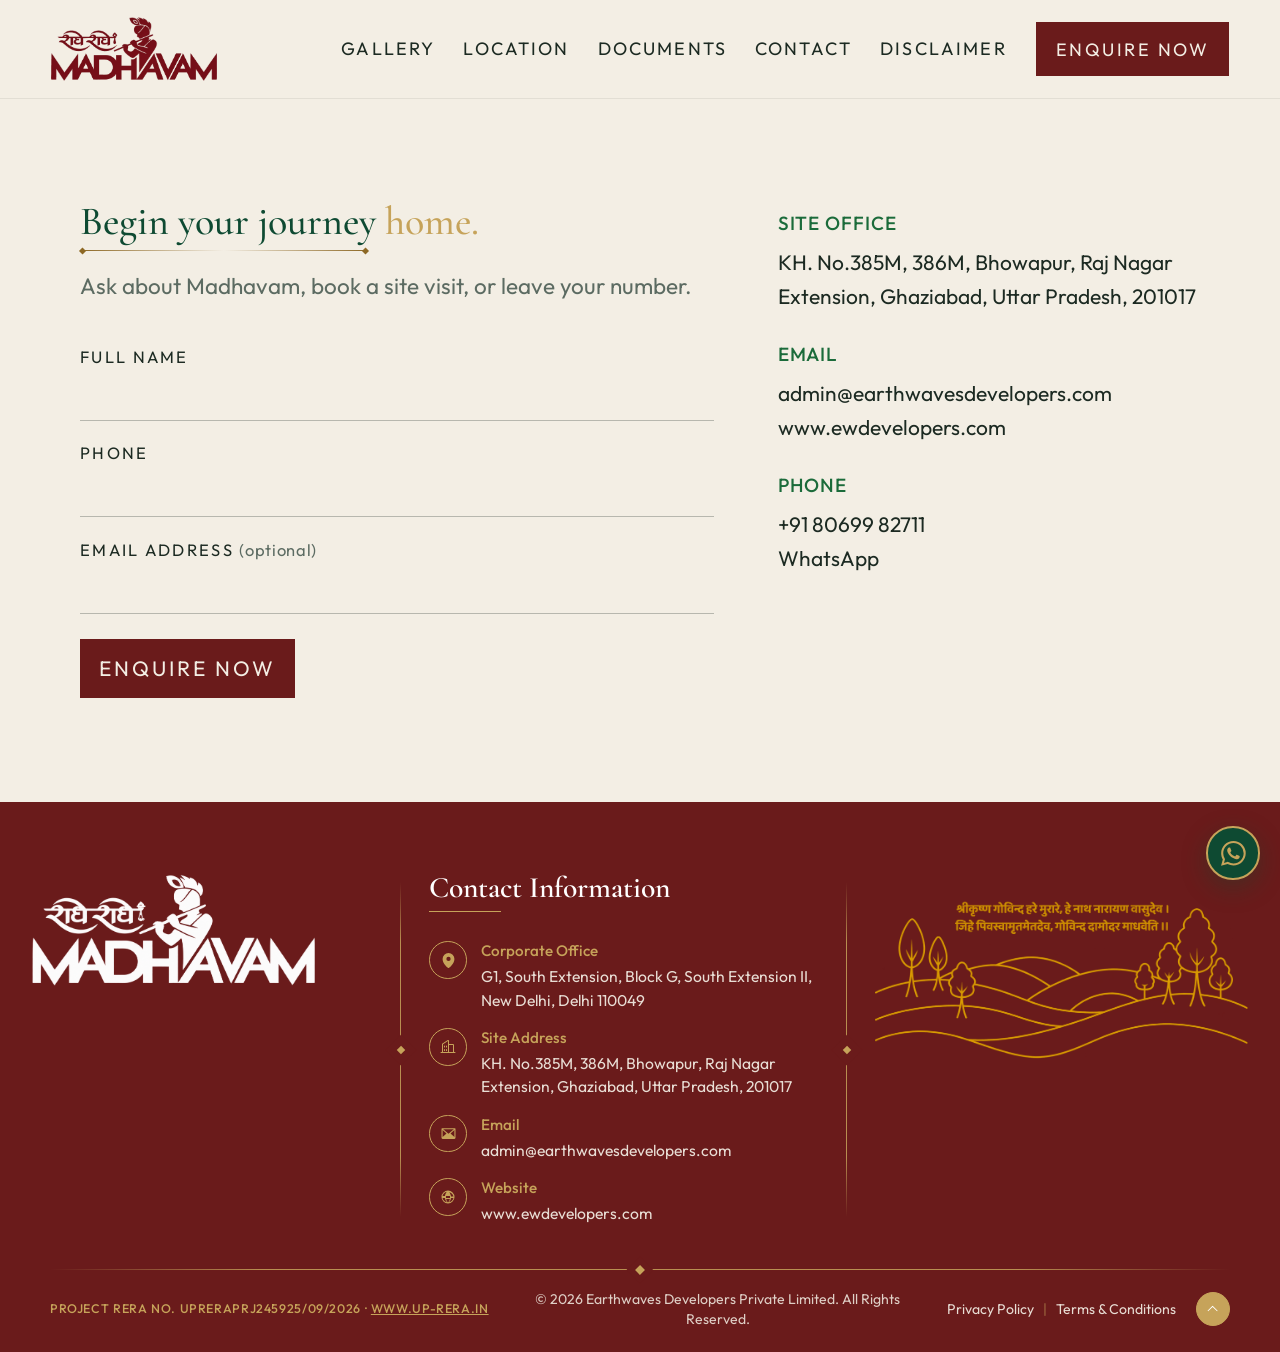
==== commit 5880f486: "aaradhyam new section, + other changes" ====
--- a/contact.html
+++ b/contact.html
@@ -136,7 +136,6 @@
             <img src="assets/hero.png" alt="Radhe Radhe Madhavam" width="1547" height="612">
           </picture>
         </a>
-        <p class="footer-tagline">Building vibrant communities with thoughtful design, modern amenities and a greener tomorrow.</p>
       </div>
 
       <div class="footer-vrule" aria-hidden="true"></div>
--- a/css/style.css
+++ b/css/style.css
@@ -790,6 +790,10 @@
 .gallery-card:nth-child(4) .gallery-media { background: linear-gradient(170deg, #e7efe4 0%, #d8c7a4 38%, #1a3328 100%); }
 .gallery-card:nth-child(5) .gallery-media { background: linear-gradient(165deg, #f7f3ea 0%, #9fb89a 36%, #0e4a32 100%); }
 
+.gallery-card.is-placeholder .gallery-media {
+  background: #0e4a32;
+}
+
 .gallery-media picture {
   display: block;
   width: 100%;
@@ -1954,6 +1958,124 @@
   }
 }
 
+/* Aaradhayam track record */
+
+.aaradhayam-head h2 {
+  margin-bottom: 0.35rem;
+  color: #0E4A32;
+}
+
+.aaradhayam-head .title-arrows {
+  margin: 0.5rem 0 1rem;
+  width: min(100%, 18rem);
+}
+
+.aaradhayam-head .lead-copy {
+  margin-bottom: 2.4rem;
+}
+
+.aaradhayam-facts {
+  display: grid;
+  grid-template-columns: repeat(auto-fit, minmax(220px, 1fr));
+  gap: 2rem 2.5rem;
+  list-style: none;
+  margin: 0;
+  padding: 0;
+}
+
+.aaradhayam-facts li {
+  min-width: 0;
+}
+
+.aaradhayam-facts h3 {
+  margin: 0 0 0.55rem;
+  font-size: clamp(1.5rem, 2.8vw, 1.85rem);
+  color: var(--burgundy);
+  line-height: 1.15;
+}
+
+.aaradhayam-facts .pillar-arrow {
+  margin-bottom: 0.85rem;
+}
+
+.aaradhayam-facts p {
+  margin: 0;
+  font-size: 21px;
+  color: var(--muted);
+  line-height: 1.55;
+}
+
+.aaradhayam-marquee {
+  width: 100%;
+  margin-top: clamp(2.25rem, 5vw, 3.5rem);
+  overflow: hidden;
+}
+
+.aaradhayam-marquee-track {
+  display: flex;
+  width: max-content;
+  will-change: transform;
+  animation: aaradhayam-marquee 60s linear infinite;
+}
+
+.aaradhayam-marquee:hover .aaradhayam-marquee-track,
+.aaradhayam-marquee:focus-within .aaradhayam-marquee-track {
+  animation-play-state: paused;
+}
+
+.aaradhayam-marquee-set {
+  display: flex;
+  flex: 0 0 auto;
+}
+
+.aaradhayam-slide {
+  flex: 0 0 auto;
+  margin: 0;
+  height: clamp(220px, 34vw, 420px);
+}
+
+.aaradhayam-slide picture {
+  display: block;
+  height: 100%;
+}
+
+.aaradhayam-slide img {
+  display: block;
+  height: 100%;
+  width: auto;
+  object-fit: cover;
+}
+
+@keyframes aaradhayam-marquee {
+  from { transform: translateX(0); }
+  to { transform: translateX(-50%); }
+}
+
+@media (prefers-reduced-motion: reduce) {
+  .aaradhayam-marquee {
+    overflow-x: auto;
+    -webkit-overflow-scrolling: touch;
+  }
+
+  .aaradhayam-marquee-track {
+    animation: none;
+  }
+
+  .aaradhayam-marquee-set[aria-hidden="true"] {
+    display: none;
+  }
+}
+
+@media (max-width: 768px) {
+  .aaradhayam-facts p {
+    font-size: 16px;
+  }
+
+  .aaradhayam-slide {
+    height: clamp(180px, 48vw, 280px);
+  }
+}
+
 /* FAQ (AEO) */
 
 .faq h2 {
@@ -2072,6 +2194,9 @@
 .documents {
   background-color: var(--burgundy);
   color: #f3eee4;
+}
+#documentsTitle {
+  margin-bottom: 1.3rem;
 }
 
 .documents-head {
@@ -2168,7 +2293,13 @@
 .documents-body {
   display: grid;
   gap: 1.75rem;
-  align-items: start;
+  align-items: stretch;
+}
+
+.documents-panels,
+.documents-panel {
+  height: 100%;
+  min-height: 0;
 }
 
 .documents-panel[hidden] {
@@ -2176,11 +2307,15 @@
 }
 
 .document-card {
+  display: flex;
+  flex-direction: column;
+  height: 100%;
+  min-height: 100%;
   padding: 1.5rem 1.35rem 1.5rem 1.45rem;
   border: 1px solid rgba(198, 163, 90, 0.45);
   border-left: 3px solid var(--gold);
-  background: var(--cream);
-  color: var(--ink);
+  background: #0e4a32;
+  color: #f3eee4;
 }
 
 .document-name {
@@ -2189,7 +2324,7 @@
   font-size: clamp(1.55rem, 3vw, 2rem);
   font-weight: 600;
   line-height: 1.2;
-  color: #0E4A32;
+  color: #f3eee4;
 }
 
 .document-meta {
@@ -2204,7 +2339,7 @@
 
 .document-meta dt {
   margin: 0 0 0.2rem;
-  color: var(--muted);
+  color: rgba(243, 238, 228, 0.62);
   font-size: 0.72rem;
   font-weight: 500;
   letter-spacing: 0.14em;
@@ -2213,37 +2348,39 @@
 
 .document-meta dd {
   margin: 0;
-  color: var(--ink);
+  color: #f3eee4;
   font-size: clamp(0.95rem, 2vw, 1.1rem);
   line-height: 1.4;
 }
 
 .document-meta a {
-  color: inherit;
+  color: var(--gold);
   text-underline-offset: 0.15em;
 }
 
-.document-meta a:hover { color: var(--burgundy); }
+.document-meta a:hover { color: #e0c07a; }
 
 .document-note {
   margin: 0 0 1.35rem;
   max-width: 36rem;
-  color: var(--muted);
+  color: rgba(243, 238, 228, 0.82);
   font-size: clamp(0.95rem, 2vw, 1.05rem);
   line-height: 1.55;
 }
 
 .document-note a {
-  color: inherit;
+  color: var(--gold);
   text-underline-offset: 0.15em;
 }
 
-.document-note a:hover { color: var(--burgundy); }
+.document-note a:hover { color: #e0c07a; }
 
 .document-action {
   display: inline-flex;
   align-items: center;
   justify-content: center;
+  align-self: center;
+  margin-top: auto;
   padding: 0.75rem 1.2rem;
   border: 1px solid var(--gold);
   background: linear-gradient(180deg, #e0c07a 0%, var(--gold) 55%, #a8843a 100%);
@@ -2269,9 +2406,9 @@
 }
 
 .document-action.is-pending {
-  border-color: rgba(28, 42, 34, 0.45);
+  border-color: rgba(243, 238, 228, 0.4);
   background: transparent;
-  color: rgba(28, 42, 34, 0.45);
+  color: rgba(243, 238, 228, 0.45);
   filter: none;
   cursor: default;
   pointer-events: none;
@@ -2279,7 +2416,7 @@
 
 .documents-rera {
   display: grid;
-  justify-items: start;
+  justify-items: center;
   gap: 0.75rem;
   padding: 1.35rem 1.25rem;
   border: 1px solid rgba(198, 163, 90, 0.45);
@@ -2347,7 +2484,7 @@
   }
 
   .document-meta {
-    grid-template-columns: repeat(3, minmax(0, 1fr));
+    grid-template-columns: repeat(2, minmax(0, 1fr));
   }
 
   .document-card {
@@ -2480,14 +2617,6 @@
   width: auto;
   max-width: min(420px, 82vw);
   object-fit: contain;
-}
-
-.footer-tagline {
-  margin: 0;
-  max-width: 22rem;
-  font-size: 1.05rem;
-  line-height: 1.55;
-  color: rgba(243, 238, 228, 0.92);
 }
 
 .footer-vrule {
@@ -2762,11 +2891,6 @@
     height: 112px;
   }
 
-  .footer-tagline {
-    max-width: 17.5rem;
-    font-size: 1.05rem;
-  }
-
   .footer-vrule {
     display: block;
     position: relative;
@@ -2895,6 +3019,7 @@
   .hero-line,
   .lead-copy,
   .pillar-grid p,
+  .aaradhayam-facts p,
   .contact-facts span,
   .contact-facts p {
     font-size: 21px;
@@ -2973,6 +3098,7 @@
   .hero-line,
   .lead-copy,
   .pillar-grid p,
+  .aaradhayam-facts p,
   .contact-facts span,
   .contact-facts p {
     font-size: 16px;
@@ -3109,6 +3235,8 @@
 .plots {
   position: relative;
   overflow: clip;
+  margin-bottom: 0;
+  padding-bottom: 0;
 }
 
 .plots-sheet {
@@ -3490,7 +3618,7 @@
   border-radius: 0.65rem;
   background: rgba(255, 252, 247, 0.7);
   border: 1px solid rgba(198, 163, 90, 0.22);
-  color: var(--muted);
+  color: var(--black);
   font-size: 0.9rem;
   line-height: 1.4;
 }
@@ -3499,7 +3627,7 @@
   content: "";
   position: absolute;
   left: 0.75rem;
-  top: 1.05rem;
+  top: 1.2rem;
   width: 0.4rem;
   height: 0.4rem;
   border-radius: 50%;
@@ -3508,7 +3636,7 @@
 
 .plots-cta {
   margin-top: 2.75rem;
-  background: var(--burgundy);
+  background: var(--green-word);
   color: #fff;
 }
 
@@ -3526,7 +3654,7 @@
   gap: 0.75rem;
   justify-content: space-between;
   padding: 0.85rem 1.15rem 0.85rem 1.25rem;
-  border: 1.5px solid rgba(255, 255, 255, 0.55);
+  border: 1.5px solid var(--gold);
   border-radius: 999px;
   color: #fff;
   text-decoration: none;
@@ -3537,8 +3665,8 @@
 
 .plots-wa-btn:hover,
 .plots-wa-btn:focus-visible {
-  background: rgba(255, 255, 255, 0.08);
-  border-color: #fff;
+  background: var(--gold);
+  border-color: var(--cream-deep);
   outline: none;
 }
 
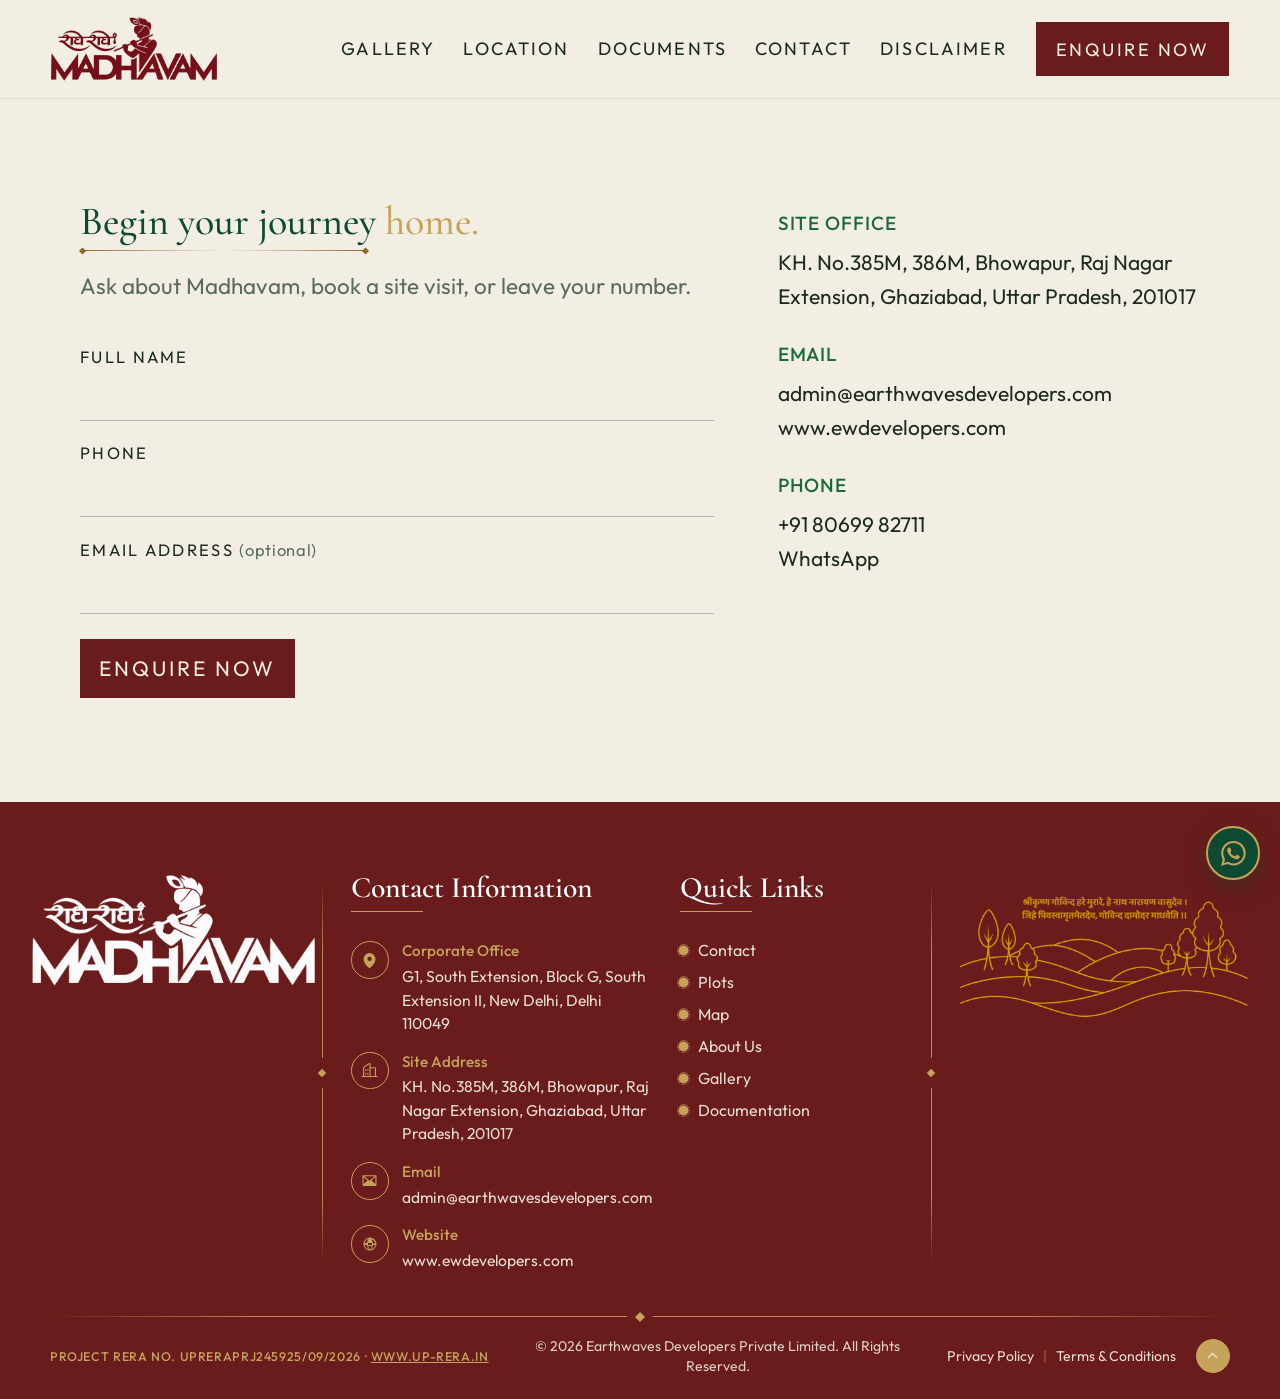
==== commit 47c2042f: "feat: add footer quick links and plot cost calculator Add a Quick Links column beside Contact across" ====
--- a/contact.html
+++ b/contact.html
@@ -172,6 +172,18 @@
         </div>
       </div>
 
+      <nav class="footer-quick" aria-label="Quick links">
+        <h2 class="footer-quick-title">Quick Links</h2>
+        <ul class="footer-quick-list">
+          <li><a href="contact.html">Contact</a></li>
+          <li><a href="index.html#plots">Plots</a></li>
+          <li><a href="index.html#location">Map</a></li>
+          <li><a href="index.html#about">About Us</a></li>
+          <li><a href="index.html#gallery">Gallery</a></li>
+          <li><a href="index.html#documents">Documentation</a></li>
+        </ul>
+      </nav>
+
       <div class="footer-vrule" aria-hidden="true"></div>
 
       <div class="footer-art">
--- a/css/style.css
+++ b/css/style.css
@@ -2631,7 +2631,17 @@
   text-align: left;
 }
 
-.footer-contact-title {
+.footer-quick {
+  display: grid;
+  gap: 0.85rem;
+  width: min(100%, 16rem);
+  margin-inline: auto;
+  text-align: left;
+  justify-items: start;
+}
+
+.footer-contact-title,
+.footer-quick-title {
   display: none;
   margin: 0 0 0.35rem;
   font-family: var(--serif);
@@ -2640,13 +2650,53 @@
   color: #fff;
 }
 
-.footer-contact-title::after {
+.footer-contact-title::after,
+.footer-quick-title::after {
   content: "";
   display: block;
   width: 4.5rem;
   height: 1px;
   margin-top: 0.55rem;
   background: var(--gold);
+}
+
+.footer-quick-list {
+  list-style: none;
+  margin: 0;
+  padding: 0;
+  display: grid;
+  gap: 0.55rem;
+  justify-items: start;
+  width: 100%;
+}
+
+.footer-quick-list li {
+  display: flex;
+  align-items: center;
+  gap: 0.65rem;
+}
+
+.footer-quick-list li::before {
+  content: "";
+  flex-shrink: 0;
+  width: 0.45rem;
+  height: 0.45rem;
+  border-radius: 50%;
+  background: var(--gold);
+  box-shadow: 0 0 0 1.5px var(--gold);
+  outline: 1px dotted var(--gold);
+  outline-offset: 2px;
+}
+
+.footer-quick-list a {
+  color: rgba(243, 238, 228, 0.92);
+  text-decoration: none;
+  font-size: 1rem;
+  line-height: 1.45;
+}
+
+.footer-quick-list a:hover {
+  color: var(--gold);
 }
 
 .footer-contact {
@@ -2854,7 +2904,8 @@
   fill: currentColor;
 }
 
-section[id] { scroll-margin-top: calc(var(--header) + 12px); }
+section[id],
+#about { scroll-margin-top: calc(var(--header) + 12px); }
 
 @media (min-width: 768px) {
   .quality-landscape {
@@ -2876,7 +2927,7 @@
   }
 
   .footer-main {
-    grid-template-columns: minmax(0, 1.05fr) auto minmax(0, 1.2fr) auto minmax(0, 1.15fr);
+    grid-template-columns: minmax(0, 1fr) auto minmax(0, 1.15fr) minmax(0, 0.85fr) auto minmax(0, 1.1fr);
     align-items: start;
     gap: 1.5rem 1.75rem;
   }
@@ -2925,7 +2976,14 @@
     gap: 1rem;
   }
 
-  .footer-contact-title {
+  .footer-quick {
+    width: auto;
+    margin: 0;
+    align-self: start;
+  }
+
+  .footer-contact-title,
+  .footer-quick-title {
     display: block;
     margin-bottom: 0.85rem;
   }
@@ -3252,9 +3310,17 @@
   margin-bottom: 2.75rem;
 }
 
+.plots-head {
+  display: flex;
+  flex-direction: column;
+  align-items: center;
+  text-align: center;
+}
+
 .plots-kicker {
   display: inline-flex;
   align-items: center;
+  justify-content: center;
   gap: 0.65rem;
   margin: 0 0 0.85rem;
   font-size: 0.8rem;
@@ -3276,14 +3342,37 @@
   color: var(--burgundy);
   font-size: clamp(2.75rem, 5.5vw, 4rem);
   line-height: 0.95;
+  text-align: center;
 }
 
 .plots-intro {
-  margin: 0;
+  margin: 0 auto;
   max-width: 34ch;
   color: var(--muted);
   font-size: 1.05rem;
   line-height: 1.55;
+  text-align: center;
+}
+
+.plots-head .plots-map-hint {
+  display: flex;
+  width: fit-content;
+  max-width: 100%;
+  margin-top: 2.55rem;
+  margin-inline: auto;
+}
+
+.plots-head .plots-legend {
+  margin-top: 1rem;
+  margin-inline: auto;
+}
+
+.plots-head .cost-calc--page {
+  width: 100%;
+  margin-top: 1.75rem;
+  margin-inline: 0;
+  text-align: left;
+  box-sizing: border-box;
 }
 
 .plots-map {
@@ -3291,44 +3380,100 @@
   margin: 0;
   border-radius: 1rem;
   background:
-    radial-gradient(ellipse at 70% 75%, rgba(90, 150, 110, 0.35), transparent 55%),
-    linear-gradient(160deg, #1f4d35 0%, #163728 45%, #0f2a1d 100%);
-  box-shadow: 0 18px 40px rgba(26, 40, 28, 0.18);
+    linear-gradient(165deg, #e8efe6 0%, #d5e0d4 40%, #c8d5c6 100%);
+  box-shadow: 0 18px 40px rgba(26, 40, 28, 0.12);
   overflow: hidden;
-  min-height: 280px;
+  max-height: 660px;
+}
+
+@media (min-width: 992px) {
+  .plots-top:not(.is-calc-open) {
+    align-items: stretch;
+  }
+
+  .plots-top:not(.is-calc-open) .plots-map {
+    /* Zero content contribution so the SVG can't inflate the row;
+       stretch to the row height sized by .plots-head */
+    height: 0;
+    min-height: 100%;
+    max-height: none;
+    display: flex;
+    flex-direction: column;
+  }
+
+  .plots-top:not(.is-calc-open) .plots-map-scroll {
+    flex: 1 1 auto;
+    min-height: 0;
+    max-height: none;
+  }
+
+  .plots-top.is-calc-open .plots-map {
+    position: sticky;
+    top: calc(var(--header) + 12px);
+    align-self: start;
+    max-height: calc(100vh - var(--header) - 24px);
+    display: flex;
+    flex-direction: column;
+  }
+
+  .plots-top.is-calc-open .plots-map-scroll {
+    flex: 1 1 auto;
+    min-height: 0;
+    max-height: none;
+  }
 }
 
 .plots-map-scroll {
-  overflow-x: auto;
-  overflow-y: hidden;
+  overflow: auto;
   -webkit-overflow-scrolling: touch;
-  touch-action: pan-x;
-  padding: 1.25rem 1rem 2.75rem;
+  touch-action: pan-x pan-y;
+  padding: 1.1rem 1rem 1.25rem;
+  max-height: min(78vh, 920px);
 }
 
 .plots-map-svg {
   display: block;
-  width: 100%;
-  min-width: 820px;
+  width: min(100%, 400px);
   height: auto;
+  margin-inline: auto;
+  min-width: 240px;
 }
 
 .plots-map-svg .plot-ground {
-  fill: #2a5c3d;
+  fill: #dfe8dc;
 }
 
 .plots-map-svg .plot-road {
-  fill: #d7c4a8;
-  opacity: 0.55;
-}
-
-.plots-map-svg .plot-park {
-  fill: #3f7a52;
-}
-
-.plots-map-svg .plot-water {
-  fill: #6eb8d4;
-  opacity: 0.85;
+  fill: #8a8a8a;
+  opacity: 0.92;
+}
+
+.plots-map-svg .plot-amenities-void {
+  fill: #cfd9cc;
+  opacity: 0.7;
+}
+
+.plots-map-svg .plot-commercial:not(.is-clickable) {
+  pointer-events: none;
+}
+
+.plots-map-svg .plot-commercial.is-clickable {
+  cursor: pointer;
+}
+
+.plots-map-svg .plot-commercial rect {
+  fill: #f09ebc;
+  stroke: rgba(80, 40, 55, 0.35);
+  stroke-width: 1;
+}
+
+.plots-map-svg .plot-commercial text {
+  fill: #5a2a3a;
+  font-family: var(--sans);
+  font-weight: 700;
+  letter-spacing: 0.04em;
+  pointer-events: none;
+  user-select: none;
 }
 
 .plots-map-svg .plot {
@@ -3337,49 +3482,80 @@
 }
 
 .plots-map-svg .plot rect {
-  stroke: rgba(40, 28, 18, 0.35);
-  stroke-width: 1;
-  transition: fill 0.2s ease, stroke 0.2s ease, filter 0.2s ease;
+  stroke: rgba(40, 28, 18, 0.4);
+  stroke-width: 0.9;
+  transition: stroke 0.2s ease, filter 0.2s ease, opacity 0.2s ease;
+}
+
+.plots-map-svg .plot .plot-badge {
+  fill: rgba(255, 255, 255, 0.94);
+  stroke: rgba(40, 28, 18, 0.22);
+  stroke-width: 0.6;
+  pointer-events: none;
 }
 
 .plots-map-svg .plot text {
-  fill: #3a2a1e;
+  fill: #2a2218;
   font-family: var(--sans);
-  font-size: 11px;
-  font-weight: 600;
+  font-weight: 700;
   pointer-events: none;
   user-select: none;
 }
 
-.plots-map-svg .plot.is-available rect { fill: #f7f1e6; }
-.plots-map-svg .plot.is-booked rect { fill: #e2b84a; }
-.plots-map-svg .plot.is-sold rect { fill: #8b1e1e; }
-.plots-map-svg .plot.is-sold text { fill: #fff8ef; }
-
-.plots-map-svg .plot:hover rect,
-.plots-map-svg .plot:focus-visible rect,
-.plots-map-svg .plot.is-active rect {
-  stroke: #fff;
-  stroke-width: 2;
-  filter: brightness(1.05);
-}
-
+/* Status overlays — band fill stays; status via opacity / stroke */
+.plots-map-svg .plot.is-booked rect {
+  stroke: #9a6b10;
+  stroke-width: 1.6;
+  stroke-dasharray: 3 2;
+}
+
+.plots-map-svg .plot.is-sold {
+  opacity: 0.48;
+}
+
+.plots-map-svg .plot.is-sold rect {
+  stroke: #5c1212;
+  stroke-width: 1.5;
+}
+
+.plots-map-svg .plot.is-mortgage > rect:first-of-type {
+  stroke: #1f3a5f;
+  stroke-width: 1.45;
+  stroke-dasharray: 2.5 1.75;
+}
+
+.plots-map-svg .plot .plot-mortgage-mark {
+  fill: #1f3a5f;
+  stroke: none;
+  pointer-events: none;
+  opacity: 0.9;
+}
+
+.plots-map-svg .plot:hover > rect:first-of-type,
+.plots-map-svg .plot:focus-visible > rect:first-of-type,
+.plots-map-svg .plot.is-active > rect:first-of-type {
+  stroke: #1a1a1a;
+  stroke-width: 2.1;
+  filter: brightness(1.08);
+}
+
+/* Only while a Plot Size Bands row is selected — cleared when tapping the map */
 .plots-map-svg .plot.is-band-dim {
-  opacity: 0.35;
-}
-
-.plots-map-svg .plot.is-band-hot rect {
+  opacity: 0.42;
+}
+
+.plots-map-svg .plot.is-band-hot > rect:first-of-type {
   stroke: var(--gold);
-  stroke-width: 2.25;
+  stroke-width: 2.35;
+  filter: brightness(1.06);
 }
 
 .plots-map-hint {
-  position: absolute;
-  left: 0.85rem;
-  bottom: 0.85rem;
-  z-index: 2;
+  position: static;
+  z-index: auto;
   display: inline-flex;
   align-items: center;
+  justify-content: center;
   gap: 0.45rem;
   margin: 0;
   padding: 0.55rem 0.9rem;
@@ -3390,29 +3566,32 @@
   font-size: 0.78rem;
   font-weight: 500;
   letter-spacing: 0.01em;
+  text-align: center;
   pointer-events: none;
-  box-shadow: 0 8px 20px rgba(0, 0, 0, 0.22);
+  box-shadow: 0 8px 20px rgba(0, 0, 0, 0.18);
 }
 
 .plots-map-hint-ico {
   display: inline-flex;
   line-height: 0;
+  color: inherit;
 }
 
 .plots-legend {
-  position: absolute;
-  right: 0.85rem;
-  bottom: 0.85rem;
-  z-index: 2;
+  position: static;
+  z-index: auto;
   display: flex;
   flex-wrap: wrap;
-  gap: 0.65rem 0.9rem;
+  justify-content: center;
+  gap: 0.45rem 0.75rem;
   margin: 0;
-  padding: 0.5rem 0.85rem;
+  padding: 0.55rem 0.85rem;
   list-style: none;
-  border-radius: 999px;
-  background: rgba(255, 252, 247, 0.94);
-  font-size: 0.72rem;
+  border-radius: 1rem;
+  width: fit-content;
+  max-width: 100%;
+  background: rgba(255, 252, 247, 0.96);
+  font-size: 0.68rem;
   color: var(--ink);
   box-shadow: 0 6px 16px rgba(0, 0, 0, 0.12);
 }
@@ -3432,6 +3611,16 @@
 .plots-dot.is-available { background: #3d9a5f; }
 .plots-dot.is-booked { background: #e2b84a; }
 .plots-dot.is-sold { background: #8b1e1e; }
+.plots-dot.is-mortgage {
+  background: #1f3a5f;
+  box-shadow: inset 0 0 0 1px rgba(255, 255, 255, 0.35);
+}
+
+.plots-legend-status {
+  opacity: 0.9;
+  padding-left: 0.35rem;
+  border-left: 1px solid rgba(0, 0, 0, 0.12);
+}
 
 .plots-compass {
   position: absolute;
@@ -3539,6 +3728,14 @@
 .plots-table tbody tr:hover,
 .plots-table tbody tr.is-active {
   background: #f3e8d4;
+}
+
+.plots-band-note {
+  display: inline-block;
+  margin-left: 0.25rem;
+  font-size: 0.78em;
+  font-weight: 500;
+  color: var(--muted, #6b6358);
 }
 
 .plots-table tbody tr:focus-visible {
@@ -3735,11 +3932,296 @@
 
 /* Plot dialog */
 
+.cost-calc {
+  color: var(--ink);
+}
+
+.cost-calc--page {
+  background: rgba(255, 252, 247, 0.96);
+  border: 1px solid rgba(198, 163, 90, 0.32);
+  border-radius: 1rem;
+  padding: 1.15rem 1.1rem 1.2rem;
+  box-shadow: 0 10px 24px rgba(60, 40, 20, 0.08);
+}
+
+.cost-calc--dialog {
+  margin: 0 0 1rem;
+  padding: 0.95rem 0.9rem 1rem;
+  border-radius: 0.75rem;
+  background: rgba(106, 27, 27, 0.05);
+  border: 1px solid rgba(198, 163, 90, 0.22);
+}
+
+.cost-calc--dialog .cost-calc-title {
+  font-size: 1.15rem;
+  margin-bottom: 0.55rem;
+}
+
+.cost-calc-kicker {
+  margin: 0 0 0.25rem;
+  font-size: 0.72rem;
+  letter-spacing: 0.14em;
+  text-transform: uppercase;
+  color: var(--gold);
+  font-weight: 600;
+}
+
+.cost-calc-title {
+  margin: 0 0 0.45rem;
+  color: var(--burgundy);
+  font-size: 1.35rem;
+  line-height: 1.15;
+}
+
+.cost-calc-lead {
+  margin: 0 0 0.9rem;
+  color: var(--muted);
+  font-size: 0.88rem;
+  line-height: 1.45;
+}
+
+.cost-calc-field {
+  display: flex;
+  flex-direction: column;
+  gap: 0.3rem;
+  margin-bottom: 0.7rem;
+  width: 100%;
+  box-sizing: border-box;
+}
+
+.cost-calc-label {
+  font-size: 0.78rem;
+  font-weight: 600;
+  color: var(--muted);
+}
+
+.cost-calc-field input {
+  width: 100%;
+  box-sizing: border-box;
+  border: 1px solid rgba(80, 50, 30, 0.18);
+  border-radius: 0.55rem;
+  background: #fff;
+  color: var(--ink);
+  font: inherit;
+  font-size: 0.92rem;
+  padding: 0.55rem 0.7rem;
+}
+
+.cost-calc-field input:focus {
+  outline: 2px solid rgba(198, 163, 90, 0.55);
+  outline-offset: 1px;
+}
+
+.cost-calc-dd {
+  position: relative;
+  width: 100%;
+}
+
+.cost-calc-dd-trigger {
+  display: flex;
+  align-items: center;
+  justify-content: space-between;
+  gap: 0.75rem;
+  width: 100%;
+  margin: 0;
+  border: 1px solid rgba(106, 27, 27, 0.22);
+  border-radius: 0.55rem;
+  background: #fff;
+  color: var(--ink);
+  font: inherit;
+  font-size: 0.92rem;
+  font-weight: 500;
+  text-align: left;
+  padding: 0.65rem 1rem 0.65rem 0.85rem;
+  cursor: pointer;
+  transition: border-color 0.2s ease, box-shadow 0.2s ease;
+}
+
+.cost-calc-dd-trigger:hover {
+  border-color: rgba(198, 163, 90, 0.7);
+}
+
+.cost-calc-dd-trigger:focus-visible {
+  outline: 2px solid rgba(198, 163, 90, 0.65);
+  outline-offset: 1px;
+}
+
+.cost-calc-dd.is-open .cost-calc-dd-trigger {
+  border-color: var(--gold);
+  box-shadow: 0 0 0 3px rgba(198, 163, 90, 0.2);
+}
+
+.cost-calc-dd-value {
+  flex: 1;
+  min-width: 0;
+  overflow: hidden;
+  text-overflow: ellipsis;
+  white-space: nowrap;
+}
+
+.cost-calc-dd-chevron {
+  flex: 0 0 auto;
+  display: inline-flex;
+  align-items: center;
+  justify-content: center;
+  width: 1.25rem;
+  height: 1.25rem;
+  margin-right: 0.15rem;
+  color: var(--burgundy);
+  transition: transform 0.22s ease;
+}
+
+.cost-calc-dd.is-open .cost-calc-dd-chevron {
+  transform: rotate(180deg);
+}
+
+.cost-calc-dd-menu {
+  position: absolute;
+  z-index: 40;
+  top: calc(100% + 0.35rem);
+  left: 0;
+  right: 0;
+  margin: 0;
+  padding: 0.35rem;
+  list-style: none;
+  max-height: min(16rem, 50vh);
+  overflow: auto;
+  border: 1px solid rgba(198, 163, 90, 0.4);
+  border-radius: 0.65rem;
+  background: #fffaf3;
+  box-shadow: 0 14px 32px rgba(60, 30, 20, 0.16);
+}
+
+.cost-calc-dd-menu[hidden] {
+  display: none;
+}
+
+.cost-calc-dd-menu [role="option"] {
+  display: block;
+  padding: 0.55rem 0.75rem;
+  border-radius: 0.45rem;
+  color: var(--ink);
+  font-size: 0.88rem;
+  font-weight: 500;
+  cursor: pointer;
+  outline: none;
+}
+
+.cost-calc-dd-menu [role="option"]:hover,
+.cost-calc-dd-menu [role="option"]:focus-visible {
+  background: rgba(198, 163, 90, 0.18);
+  color: var(--burgundy);
+}
+
+.cost-calc-dd-menu [role="option"].is-selected {
+  background: rgba(106, 27, 27, 0.08);
+  color: var(--burgundy);
+  font-weight: 650;
+}
+
+.cost-calc-summary {
+  margin: 0 0 0.75rem;
+  font-size: 0.86rem;
+  color: var(--muted);
+  line-height: 1.4;
+}
+
+.cost-calc-summary strong {
+  color: var(--burgundy);
+}
+
+.cost-calc-rows {
+  display: flex;
+  flex-direction: column;
+  gap: 0.45rem;
+  margin-bottom: 0.75rem;
+}
+
+.cost-calc-row {
+  display: grid;
+  grid-template-columns: 1fr auto;
+  gap: 0.5rem 0.85rem;
+  align-items: start;
+  padding: 0.45rem 0;
+  border-bottom: 1px solid rgba(80, 50, 30, 0.08);
+  font-size: 0.88rem;
+}
+
+.cost-calc-row--total {
+  margin-top: 0.15rem;
+  padding-top: 0.7rem;
+  border-bottom: 0;
+  border-top: 1px solid rgba(198, 163, 90, 0.35);
+}
+
+.cost-calc-row-label span:first-child {
+  display: block;
+  font-weight: 600;
+  color: var(--ink);
+}
+
+.cost-calc-detail {
+  display: block;
+  margin-top: 0.12rem;
+  font-size: 0.74rem;
+  font-weight: 400;
+  color: var(--muted);
+  line-height: 1.35;
+}
+
+.cost-calc-row-value {
+  font-weight: 650;
+  color: var(--burgundy);
+  white-space: nowrap;
+  text-align: right;
+}
+
+.cost-calc-row--total .cost-calc-row-value {
+  font-size: 1.05rem;
+}
+
+.cost-calc-disclaimer {
+  margin: 0 0 0.85rem;
+  font-size: 0.78rem;
+  line-height: 1.4;
+  color: var(--muted);
+}
+
+.cost-calc-wa-title {
+  margin: 0 0 0.55rem;
+  font-size: 0.9rem;
+  font-weight: 650;
+  color: var(--burgundy);
+}
+
+.cost-calc-wa-btn {
+  display: flex;
+  align-items: center;
+  justify-content: center;
+  width: 100%;
+  margin-top: 0.35rem;
+  padding: 0.75rem 1rem;
+  border: 0;
+  border-radius: 999px;
+  background: #1fa855;
+  color: #fff;
+  font: inherit;
+  font-weight: 600;
+  font-size: 0.9rem;
+  cursor: pointer;
+}
+
+.cost-calc-wa-btn:hover,
+.cost-calc-wa-btn:focus-visible {
+  filter: brightness(1.06);
+  outline: none;
+}
+
 .plot-dialog {
   border: 0;
   padding: 0;
   background: transparent;
-  max-width: min(420px, calc(100vw - 2rem));
+  max-width: min(440px, calc(100vw - 2rem));
   width: 100%;
 }
 
@@ -3755,6 +4237,8 @@
   padding: 1.5rem 1.35rem 1.35rem;
   box-shadow: 0 24px 48px rgba(0, 0, 0, 0.28);
   color: var(--ink);
+  max-height: min(86vh, 920px);
+  overflow: auto;
 }
 
 .plot-dialog-close {
@@ -3928,31 +4412,21 @@
 
   .plots-map {
     border-radius: 0;
+    max-height: 430px;
   }
 
   .plots-map-scroll {
-    padding: 3rem 0.75rem 3.1rem;
-  }
-
-  .plots-map-hint {
-    top: 0.65rem;
-    bottom: auto;
-    left: 0.65rem;
-    right: 0.65rem;
-    width: max-content;
-    max-width: calc(100% - 1.3rem);
+    padding: 2.5rem 0.75rem 1.25rem;
+  }
+
+  .plots-head .plots-map-hint {
+    margin-top: 1rem;
     font-size: 0.72rem;
     padding: 0.5rem 0.75rem;
   }
 
-  .plots-legend {
-    left: 0.65rem;
-    right: 0.65rem;
-    bottom: 0.65rem;
-    width: max-content;
-    max-width: calc(100% - 1.3rem);
-    margin-inline: auto;
-    justify-content: center;
+  .plots-head .plots-legend {
+    margin-top: 0.85rem;
     font-size: 0.68rem;
     gap: 0.45rem 0.65rem;
     padding: 0.4rem 0.65rem;
